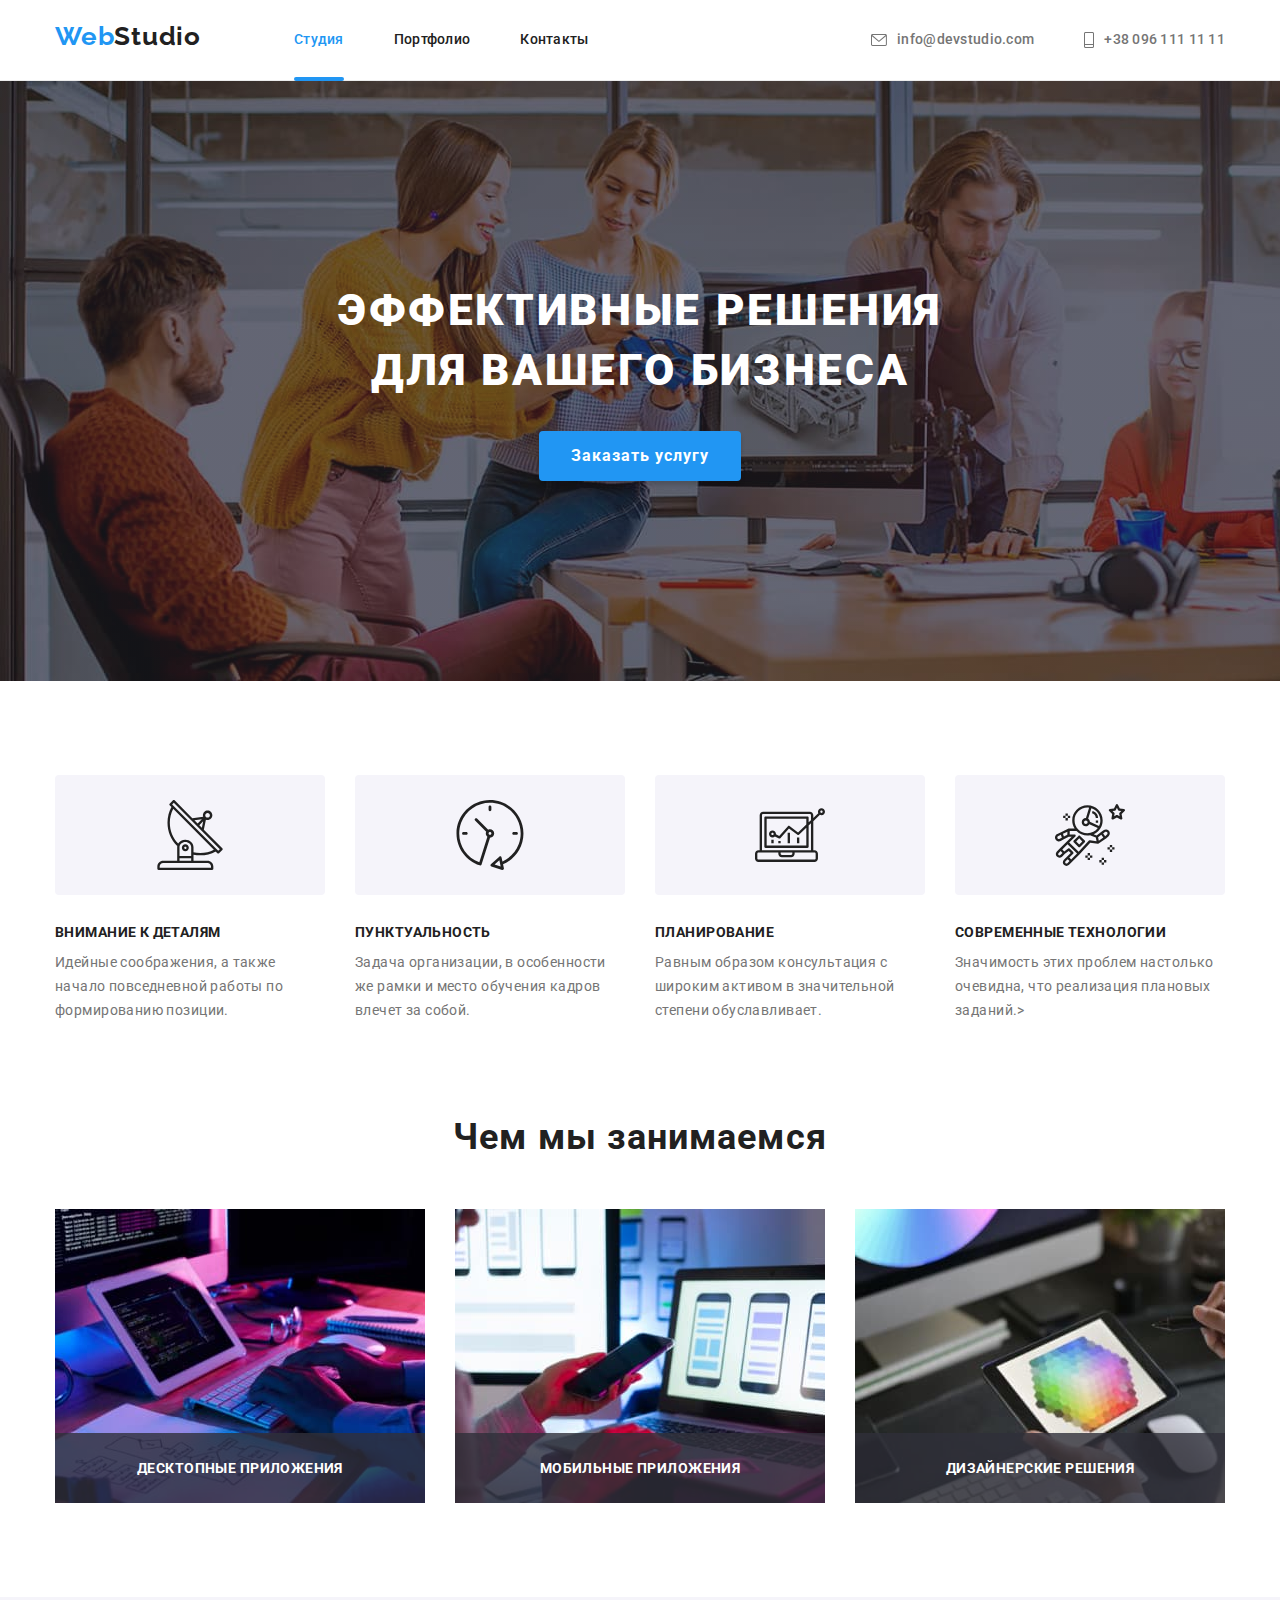
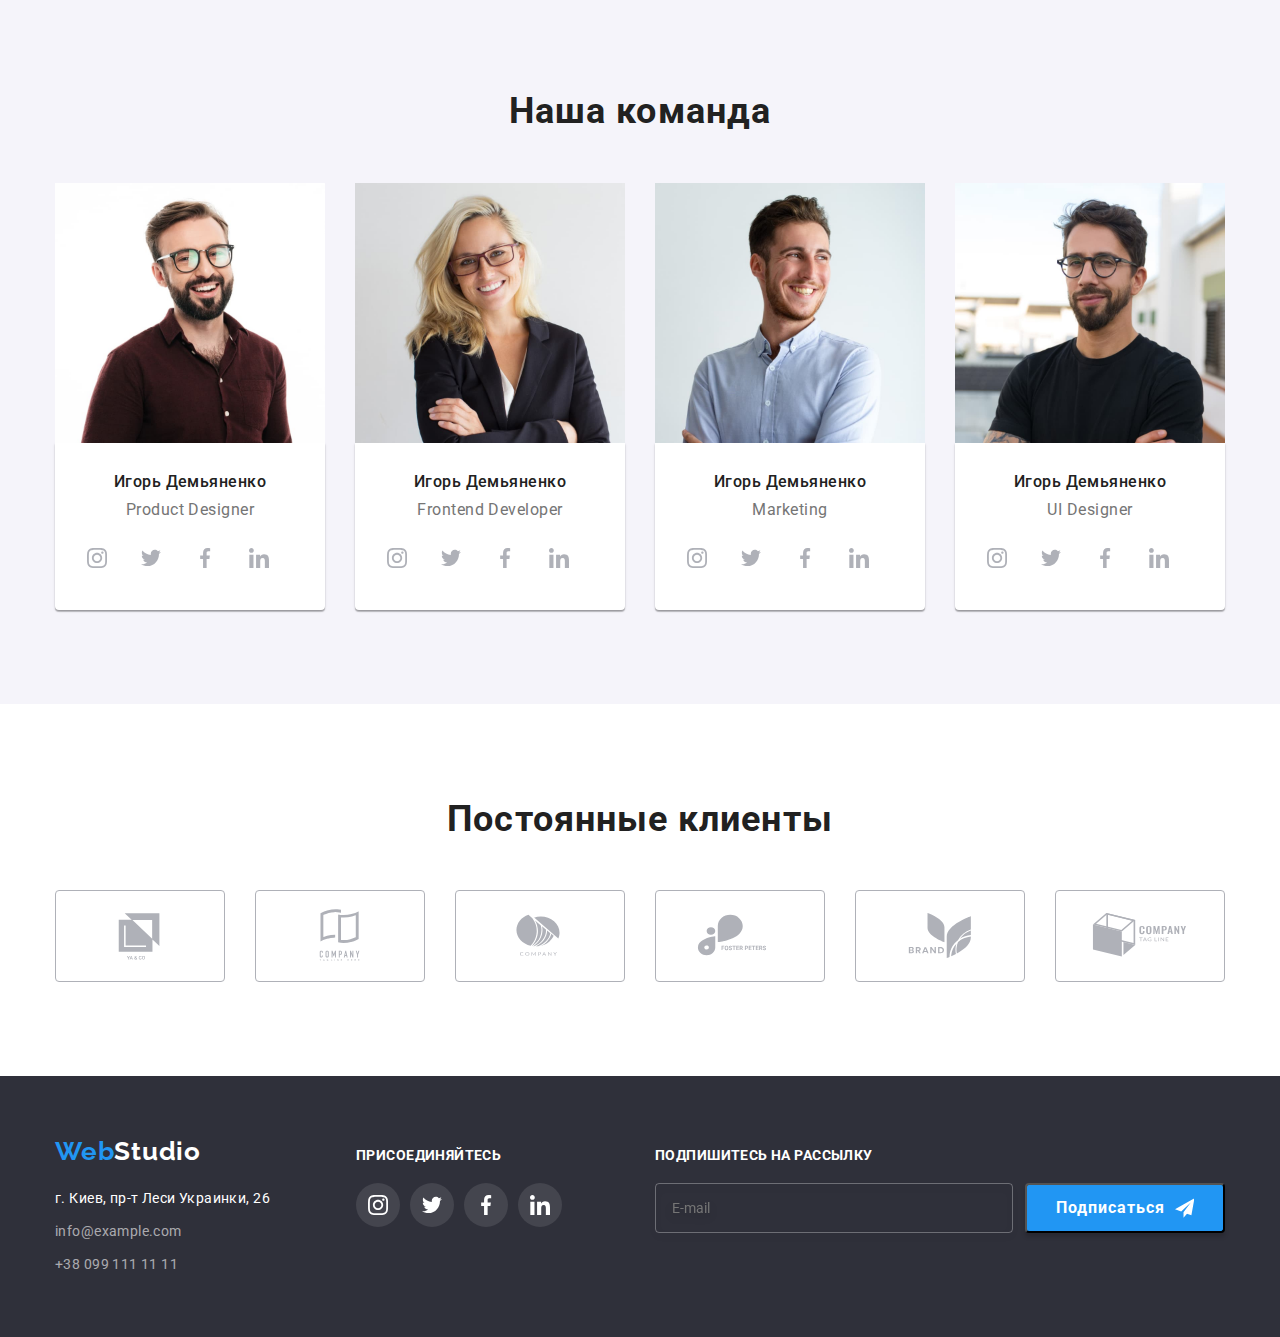
==== index.html @ d2fbd5b2 "bem" ====
<!DOCTYPE html>
<html lang="en">
<head>
    <meta charset="UTF-8">
    <meta http-equiv="X-UA-Compatible" content="IE=edge">
    <meta name="viewport" content="width=device-width, initial-scale=1.0">
    <title>Document</title>
    <link rel="preconnect" href="https://fonts.googleapis.com">
<link rel="preconnect" href="https://fonts.gstatic.com" crossorigin>
<link href="https://fonts.googleapis.com/css2?family=Raleway:wght@700&family=Roboto:wght@400;500;700;900&display=swap" rel="stylesheet">
<link rel="stylesheet" href="https://cdnjs.cloudflare.com/ajax/libs/modern-normalize/1.1.0/modern-normalize.min.css">
<link rel="stylesheet" href="css/styles.css">
</head>
<body class="body">  
    <!--HEADER-->
    <header class="header">
        <div class="container  ">
        <nav class="header__nav "> 
        <a class=" logo header__logo"  href="/index.html"> 
            Web<span class="logo__span" >Studio</span>
        </a>
       
        <ul class="header-list list ">
           
             <li class="header-list__item "><a class="header-list__link header-list__after header-list--current"  href="/index.html">Студия</a>  </li>
             <li class="header-list__item"><a class="header-list__link "  href="./portfolio.html">Портфолио </a> </li> 
             <li class="header-list__item"><a class="header-list__link "  href="">Контакты</a> </li>  
           
        </ul>
    </nav>
           <ul class="header-list list">
            <li class="header-list__contact"><a class="header-list__data " href="mailto:info@devstudio.com">
            <svg class="header-list__mailito" height="12px" width="16px">
          
                <use href="./images/symbol-defs.svg#icon-envelope-hover"></use>
            </svg>info@devstudio.com</a></li>
               
                <li class="header-list__contact"><a class="header-list__data " href="tel:+380961111111">
                <svg class="header-list__mailito" height="16px" width="10px">
          
                    <use href="./images/symbol-defs.svg#icon-Vector"></use>
                </svg>+38 096 111 11 11</a></li> 
                    </ul>
    </div>
    
    </header>  
    <main>
      <!--HERO-->
    <section class="hero ">
        <div class="container hero-container ">  
        <h1 class="hero-container__title"> Эффективные решения <br>для вашего бизнеса </h1>
        <button class="hero-container__button" type="button" data-modal-open >Заказать услугу</button>
</div>
    </section>
<!--STRATEGI-->
    <section class=" strategy">
        <div class="container">
        <h2 class="visually-hidden strategy">стратегии</h2>
        <ul class="strategy-list list">
            <li class="strategy-item">
                <div class="icon-strategy">
                <svg class="strategy-list-icon" width="70"
                height="70">
                    <use class="list-icon" href="./images/symbol-defs.svg#icon-antenna-1"></use>
            </svg>
        </div>
        <h3 class="strategy-title" > Внимание к деталям</h3>
        <p class="strategy-text"> Идейные соображения, а также начало повседневной работы по формированию позиции.</p>
        </li>
        <li class="strategy-item">
            <div class="icon-strategy">
                <svg class="strategy-list-icon" width="70"
                height="70">
                    <use class="list-icon" href="./images/symbol-defs.svg#icon-clock-1"></use>
            </svg>
        </div>
            <h3 class="strategy-title">Пунктуальность</h3>
            <p class="strategy-text">Задача организации, в особенности же рамки и место обучения кадров влечет за собой.</p>
        </li>
        <li class="strategy-item">
            <div class="icon-strategy">
                <svg class="strategy-list-icon" width="70px"
                height="70px">
                    <use class="list-icon" href="./images/symbol-defs.svg#icon-diagram-1"></use>
            </svg>
        </div>
            <h3 class="strategy-title">Планирование</h3>
            <p class="strategy-text">Равным образом консультация с широким активом в значительной степени обуславливает.</p>
        </li>
        <li class="strategy-item">
            <div class="icon-strategy">
                <svg class="strategy-list-icon" width="70"
                height="70">
                    <use class="list-icon" href="./images/symbol-defs.svg#icon-astronaut-1"></use>
            </svg>
        </div>
            <h3 class="strategy-title">Современные технологии</h3>
            <p class="strategy-text">Значимость этих проблем настолько очевидна, что реализация плановых заданий.></p>
        </li>
        
        </ul>
    </div>
       </section>
       <!--ABAUT-->
       <section class="about">
       <div class="container">
        <h2 class="about-title">Чем мы занимаемся</h2>
 <ul class="about-list list">
     <li class="about-item"> 
         <img  src="images/img.jpg" alt="человек работает на ноуте"
         width="370"
         height="294"/>
        <p class=" about-text">Десктопные приложения</p>

     </li>
     <li class="about-item">
        <img src="images/img2.jpg" alt="разработка мобильного приложения"
        width="370"
        height="294"/>
        <p class=" about-text">Мобильные приложения</p>
    </li>
    <li class="about-item">
        <img  src="images/img3.jpg" alt="
        изображение рисунка в пикселях"
        width="370"
        height="294"/>
        <p class=" about-text">Дизайнерские решения</p>
    </li>
 </ul>
</div>
</section>
<!--TEAM-->
<section class="team">
    <div class="container">
    <h2 class="team-title">Наша команда</h2>
    
    <ul class="team-list list">
       
     <li class="team-item"> 
            <img  src="images/picture.jpg" alt="фото работника" width="270" height="260"/>
      <div class="container-team">
        <h3 class="team-after-title">Игорь Демьяненко</h3>
        <p class="team-text" >Product Designer </p>
      
        <ul class="team-list-soc list">
      <li class="team-item-soc">
          <a class="team-link-soc" href="">
              <svg class="team-cos-icon" width="20" height="20">
                     <use href="./images/symbol-defs.svg#icon-instagram-2"></use>
             </svg>
          </a>
      </li>
      <li class="team-item-soc">
          <a class="team-link-soc" href="">
              <svg class="team-cos-icon" width="20" height="20">
                   <use href="./images/symbol-defs.svg#icon-twitter-1"></use>
               </svg>
          </a>
        </li>
       <li class="team-item-soc">
           <a class="team-link-soc" href="">
               <svg class="team-cos-icon" width="20" height="20">
                    <use href="./images/symbol-defs.svg#icon-facebook-1"></use>
               </svg>
           </a>
        </li>
        <li class="team-item-soc">
            <a class="team-link-soc" href="">
                <svg class="team-cos-icon" width="20" height="20">
                    <use href="./images/symbol-defs.svg#icon-linkedin-1"></use>
                </svg>
            </a>
            </li>
        </ul>
        </div>  
     </li>
    <li class="team-item">
            <img src="images/picture2.jpg" alt="фото работника" width="270" height="260"/>
    <div class="container-team">
        <h3 class="team-after-title">Игорь Демьяненко</h3>
        <p class="team-text">Frontend Developer</p>
        
        <ul class="team-list-soc list">
        
         <li class="team-item-soc">
           <a class="team-link-soc" href="">
            <svg class="team-cos-icon" width="20" height="20">
                <use href="./images/symbol-defs.svg#icon-instagram-2"></use>
             </svg>
            </a>
        </li>
        <li class="team-item-soc">
            <a class="team-link-soc" href="">
                <svg class="team-cos-icon" width="20" height="20">
                    <use href="./images/symbol-defs.svg#icon-twitter-1"></use>
                </svg>
            </a>
         </li>
            <li class="team-item-soc">
                <a class="team-link-soc" href="">
                    <svg class="team-cos-icon" width="20" height="20">
                        <use href="./images/symbol-defs.svg#icon-facebook-1"></use>
                    </svg>
                </a>
            </li>
                <li class="team-item-soc">
                    <a class="team-link-soc" href="">
                        <svg class="team-cos-icon" width="20" height="20">
                            <use href="./images/symbol-defs.svg#icon-linkedin-1"></use>
                        </svg>
                    </a>
                    </li>
             </ul>
    </div >
    </li>
 
       
    <li class="team-item">
            <img src="images/picture3.jpg" alt="фото работника" width="270" height="260"/>
    <div class="container-team">
       <h3 class="team-after-title">Игорь Демьяненко</h3>
       <p class="team-text">Marketing</p>
       
       <ul class="team-list-soc list">
          <li class="team-item-soc">
            <a class="team-link-soc" href="">
                <svg class="team-cos-icon" width="20" height="20">
                       <use href="./images/symbol-defs.svg#icon-instagram-2"></use>
               </svg>
            </a>
         </li>
       <li class="team-item-soc">
        <a class="team-link-soc" href="">
            <svg class="team-cos-icon" width="20" height="20">
                <use href="./images/symbol-defs.svg#icon-twitter-1"></use>
            </svg>
        </a>
        </li>
        <li class="team-item-soc">
            <a class="team-link-soc" href="">
                <svg class="team-cos-icon" width="20" height="20">
                    <use href="./images/symbol-defs.svg#icon-facebook-1"></use>
                </svg>
            </a>
        </li>
        <li class="team-item-soc">
                <a class="team-link-soc" href="">
                    <svg class="team-cos-icon" width="20" height="20">
                        <use href="./images/symbol-defs.svg#icon-linkedin-1"></use>
                    </svg>
                </a>
        </li>
        </ul>
    </div> 
    </li>
    
       
     <li class="team-item">
            <img src="images/picture4.jpg" alt=" фото работника" width="270" height="260"/>
    <div class="container-team">
        <h3 class="team-after-title">Игорь Демьяненко</h3>
        <p class="team-text">UI Designer</p>
        
        <ul class="team-list-soc list">
        
      <li class="team-item-soc">
            <a class="team-link-soc" href="">
                <svg class="team-cos-icon" width="20" height="20">
                  <use href="./images/symbol-defs.svg#icon-instagram-2"></use>
               </svg>
            </a>
      </li>
    <li class="team-item-soc">
            <a class="team-link-soc" href="">
                <svg class="team-cos-icon" width="20" height="20">
                    <use href="./images/symbol-defs.svg#icon-twitter-1"></use>
                </svg>
            </a>
      </li>
     <li class="team-item-soc">
         <a class="team-link-soc" href="">
              <svg class="team-cos-icon" width="20" height="20">
                    <use href="./images/symbol-defs.svg#icon-facebook-1"></use>
            </svg>
          </a>
      </li>
        <li class="team-item-soc">
           <a class="team-link-soc" href="">
                <svg class="team-cos-icon" width="20" height="20">
                      <use href="./images/symbol-defs.svg#icon-linkedin-1"></use>
                </svg>
            </a>
        </li>
        </ul>
    </div>
     </li>
    </ul>
    </div>
</section>
<!--CLIENTS-->
<section class="clients">
<div class="container">
    <h2 class="clients-title">Постоянные клиенты</h2>
    <ul class="clients-list list">

    <li class="clients-list-item"><a class="clients-link" href="">
        <svg class="clients-icon" width="106" height="60">
            <use href="./images/symbol-defs.svg#icon-Logo"></use>
        </svg>
        </a>
    </li>

  <li class="clients-list-item"><a class="clients-link" href="">
        <svg class="clients-icon" width="106" height="60">
            <use href="./images/symbol-defs.svg#icon-Logo-1"></use>
        </svg>
        </a>
    </li>

    <li class="clients-list-item"><a class="clients-link" href="">
        <svg class="clients-icon" width="106" height="60">
            <use href="./images/symbol-defs.svg#icon-Logo-2"></use>
        </svg>
        </a>
    </li>

    <li class="clients-list-item"><a class="clients-link" href="">
        <svg class="clients-icon" width="106" height="60">
            <use href="./images/symbol-defs.svg#icon-Logo-3"></use>
        </svg>
        </a>
    </li>

    <li class="clients-list-item"><a class="clients-link" href="">
        <svg class="clients-icon" width="106" height="60">
            <use href="./images/symbol-defs.svg#icon-Logo-4"></use>
        </svg>
        </a>
    </li>

    <li class="clients-list-item"><a class="clients-link" href="">
        <svg class="clients-icon" width="106" height="60">
            <use href="./images/symbol-defs.svg#icon-Logo-5"></use>
        </svg>
        </a>
    </li>



</ul>
</div>
</section>

</main>

<!--footer-->
        <footer class="footer">
            <div class="footer-container container">
            <div class=" container-address">
            <a class="footer-logo" href="/index.html"> Web<span class="footer-span">Studio</span>
            </a>
            <address class="footer-address">
                <ul class="footer-list list list">
                    <li class="footer-item">
                        <a class="footer-link" href="https://www.google.com.ua/maps/place/%D0%B1%D1%83%D0%BB.+%D0%9B%D0%B5%D1%81%D0%B8+%D0%A3%D0%BA%D1%80%D0%B0%D0%B8%D0%BD%D0%BA%D0%B8,+26,+%D0%9A%D0%B8%D0%B5%D0%B2,+02000/@50.4265841,30.5361971,17z/data=!3m1!4b1!4m5!3m4!1s0x40d4cf0e033ecbe9:0x57a4dffefec77da0!8m2!3d50.4265807!4d30.5383858?hl=ru"
                       target="blank" rel="noreferrer noopener" >
                            г. Киев, пр-т Леси Украинки, 26</a>
                    </li>
              
                <li class="footer-item">
                    <a class="footer-contact" href="mailto:info@example.com">info@example.com</a>
                </li>
                <li class="footer-item">
                    <a class="footer-contact" href="tel+380991111111">+38 099 111 11 11</a>
                </li>

            </ul>
            </address>
        </div>
        <div class=" container-cos">
            <h2 class="footer-addition-title">присоединяйтесь</h2>
            <ul class="footer-list-cos list">
                <li class="footer-addition-item"><a class="footer-link-cos"  href="">
                    <svg class="team-cos-icon" width="20" height="20">
                       <use href="./images/symbol-defs.svg#icon-instagram-2"></use>
               </svg>

                </a>
                </li>
                <li class="footer-addition-item"><a class="footer-link-cos"  href="">
                    <svg class="team-cos-icon" width="20" height="20px">
                       <use href="./images/symbol-defs.svg#icon-twitter-1"></use>
               </svg>

                </a>
                </li>

                <li class="footer-addition-item"><a class="footer-link-cos"  href="">
                    <svg class="team-cos-icon" width="20" height="20">
                       <use href="./images/symbol-defs.svg#icon-facebook-1"></use>
               </svg>

                </a>
                </li>

                <li class="footer-addition-item"><a class="footer-link-cos"  href="">
                    <svg class="team-cos-icon" width="20" height="20">
                       <use href="./images/symbol-defs.svg#icon-linkedin-1"></use>
               </svg>

                </a>
                </li>
            </ul>
        </div >
        <div class="footer-subscription">
       <p class="subscription-title" >Подпишитесь на рассылку</p>
       <div class="subscription">
       <input type="text" placeholder="E-mail" name="subscriptio-mail" class="subscriptio-input">
       <button class="subscription-button">Подписаться
        <svg class="subscription-icon" width="24" height="24">
        <use href="./images/symbol-defs.svg#icon-icon-send-1"></use>
    </svg>
       </button>
    </div>
        </div>
    </div>
        </footer>
        <div class="backgdrop is-hidden" data-modal >
            <div class="modal" >
                <button type="button" class="button-modal" data-modal-close>
                    <svg class="modal-close"   width="18" height="18">
                        <use  href="./images/symbol-defs.svg#icon-close-black18dp-2-1-1" ></use>
                   </svg>
                    </button>
                    <p class="modal-title" >Оставьте свои данные, мы вам перезвоним </p>
                    <footer class="modal-form">
                        <div class="input-name">
                        <label class="backgdrop-name" for="backgdrop-name">Имя</label>
                        <div class="modal-icon-name">
                        <input type="text" 
                        name="user-name"
                        class="modal-input" 
                        id="backgdrop-name">
                        <svg class="modal-svg-name"   width="18" height="18">
                            <use  href="./images/symbol-defs.svg#icon-person-black-18dp-1" ></use>
                       </svg>
                    </div>
                    </div>
                    <div class="input-name">
                        <label class="backgdrop-name" for="backgdrop-tell">Телефон</label>
                        <div class="modal-icon-name">
                        <input type="text"
                         name="user-tell"
                        class="modal-input"
                        id="backgdrop-tell" required>
                        <svg class="modal-svg-name"   width="18" height="18">
                            <use  href="./images/symbol-defs.svg#icon-phone-black-18dp-1" ></use>
                       </svg>
                        </div>
                    </div>
                        <div class="input-name">
                        <label class="backgdrop-name" for="backgdrop-mail">Почта</label>
                        <div class="modal-icon-name">
                        <input type="text" 
                        name="user-mail"
                        class="modal-input"
                        id="backgdrop-mail">

                        <svg class="modal-svg-name"   width="18" height="18">
                            <use  href="./images/symbol-defs.svg#icon-Vector" ></use>
                       </svg>
                        </div>
                    </div>
                        <div class="input-name">
                        <label class="backgdrop-name" for="backgdrop-comment">Комментарий</label>
                        <textarea  
                        placeholder="Введите текст" 
                        name="user-comments" 
                        class="textarea-imput" 
                        id="backgdrop-comment"></textarea>
                    </div>
                    <div class="input-name">
                        <input type="checkbox"
                        class="modal-check visually-hidden"
                        name="modal-check"
                        id="privaky-check">
                        <label for="privaky-check" class="modal-check-text">Соглашаюсь с рассылкой и принимаю &nbsp;<a class="link-modal" href="">Условия договора</a></label>

                    </div>
                        <Button class="modal-button" type="submit">Отправить</Button>
                      
                    </footer>
            </div>
                </div>
                <script src="./js/modal.js"></script>
</body>
</html>
---- css/styles.css ----
.visually-hidden{
    position: absolute;
    width: 1px;
    height: 1px;
    margin: -1px;
    border: 0;
    padding: 0;
  
    white-space: nowrap;
    clip-path: inset(100%);
    clip: rect(0 0 0 0);
    overflow: hidden;}

  
.container{
  width: 1200px;
  padding-left: 15px;
  padding-right: 15px;
  margin: 0 auto;


}
p,
h1,
h2,
h3,
h4,
h5,
h6 {
  margin: 0;
}

ul,
ol {
  margin: 0;
  padding-left: 0;}
  img{
    display: block;
    max-width: 100%;
    height: auto;
  }


  
  :root{
    --predominant-text-color:#757575;
    --predominant-titl-color: #212121;
    --minor-title-coolor: #FFFFFF;
    --hover-kolor:#2196F3;
    --babackground-predominant-color:#E5E5E5;
    --babackground-minor-color:#2F303A;
    --background-color: #F5F4FA;
    --background-nice-color: #FFFFFF;
    --padding-section:94px;
     --contact-soc:#AFB1B8;
     --modal-color-title:#212121;
  }
  .body{
    font-family:"Roboto",sans-serif;
    font-size: 14px;
    line-height: 1.71;
    letter-spacing: 0.03em;
    
    color:var(--predominant-text-color);
    background-color:var(--background-nice-color) ;
  }

  /*-------------HEADER----------*/
 
  .header
   {
     border-bottom: 1px solid #ECECEC;}
  .header__logo {
    font-family: 'Raleway',serif;
    font-weight: 700;
    font-size: 26px;
    line-height: 1.19;
    letter-spacing: 0.03em;
    text-decoration: none;
   
    color:var(--hover-kolor);
    
    padding-top: 21px;
    padding-bottom: 24px;
    margin-right: 93px;
}
 
  .logo__span{
color:var(--predominant-titl-color);
  }

  .header-list__link{
    font-weight: 500;
    font-size: 14px;
    line-height: 1.14;
    letter-spacing: 0.02em;
   text-decoration: none;
   
   color:var(--predominant-titl-color);
    
   display: block;
    padding-top: 32px;
    padding-bottom: 32px;

    transition: color 250ms linear;
  }

.header-list__data
  {
font-weight: 500;
font-size: 14px;
line-height: 1.14;
letter-spacing: 0.02em;
text-decoration: none;

color:var(--predominant-text-color);

padding-top: 32px;
padding-bottom: 32px;
display: block;

transition: color 250ms cubic-bezier(0.4, 0, 0.2, 1);
  }
 
  .header__nav{
    display: flex;
  }

.header-list__data:hover,
.header-list__data:focus,
.header-list__link:hover,
.header-list__link :focus
{
color:var( --hover-kolor);
}
.header-list .header-list__link.header-list--current{
  color: var(--hover-kolor);
}

.list{
list-style: none;
}

.header-list{
  display: flex;
  margin-left: auto;
}

 
.header>.container{
  display: flex;
  align-items: center;
 
}
 

.header-list__item{
  margin-right: 50px;
  position:relative;


}
.header-list__item:nth-child(3n){
  margin-right: 0;
    }
    
    .header-list{ 
    align-items: center;
    margin-left: auto;
    }
    .header-list__contact {
    display: block;
    } 
    .header-list__contact:not(:last-child) {
    margin-right: 50px;}

    

.header-list__mailito {
justify-content: center;
vertical-align: middle;
margin-right: 10px;
fill:currentColor;
}

.header-list__after::after{
content: "";
left: 0;
bottom: -1px;
height: 4px;
width: 100%;
position: absolute;
border-radius: 4px;
background-color: var(--hover-kolor);
}

.header-list .header-list__link.current{
  color: var(--hover-kolor);
}
 /*-------------hero----------*/

 .hero-container__title{
  font-weight: 900;
  font-size: 44px;
  line-height: 1.36;
  text-align: center;
  letter-spacing: 0.06em;
  text-transform: uppercase;
  color:var(--minor-title-coolor);


 margin-left: auto;
 margin-right: auto;
margin-bottom:30px ;

}


 .hero-container__button{
font-family:inherit;
font-weight: 700;
font-size: 16px;
line-height: 1.87;
min-width: 200px;
align-items: center;
text-align: center;
letter-spacing: 0.06em;
border: none;
cursor: pointer;
color:var(--minor-title-coolor);
background: #2196F3;
box-shadow: 0px 4px 4px rgba(0, 0, 0, 0.15);
border-radius: 4px;

display: flex;
padding: 10px 32px;
margin: auto;

  }
  .hero{
    padding-top: 200px;
    padding-bottom: 200px;
    max-width: 1600px;
    height: 600px;
    margin: 0 auto;
      background-image: linear-gradient(to right, #2f303a66, #2f303a66), url('../images/Img\ fon.jpg'); 
    background-color: var(--secondary-bg-color);
    text-align: center;
}


/*---------strategy---------*/

.strategy-title{
font-weight: 700;
font-size: 14px;
line-height: 1.14;
letter-spacing: 0.03em;
text-transform: uppercase;
color: var(--predominant-titl-color);

}
.strategy-text{
font-size: 14px;
line-height: 1.71;
letter-spacing: 0.03em;
color:var(--predominant-text-color);

}

.strategy{
  padding-top: var(--padding-section);
 
}
.strategy-title{

  margin-bottom: 10px;
}
.strategy-list{
  display: flex;

}

.strategy-item{
  margin-right: 30px;
  width: 270px;

}
.strategy-item:nth-child(4n){
  margin-right: 0;
    }

    .icon-strategy{
      width: 270px;
      height: 120px;
       
    background-color: #F5F4FA;;
       box-sizing: border-box;
       border-radius: 4px;
       fill: #212121;;
       
       display: flex;
       align-items: center;
       justify-content: center;
       margin-bottom: 30px;
      }


    /*-------ABOUT--------*/


.about-title{
font-weight: 700;
font-size: 36px;
line-height: 1.16;
text-align: center;
letter-spacing: 0.03em;
color:var(--predominant-titl-color);
   
margin-bottom:50px;
}
.about{
  padding-top: var(--padding-section);
  padding-bottom:var(--padding-section);
}
.about-list{
  display: flex;

}
.about-item{
  margin-right: 30px;
  position: relative;
}
.about-item:nth-child(3n){
  margin-right: 0;
    }



    .about-text{
      font-weight: 700;
    font-size: 14px;
    line-height: 16px;
    text-align: center;
    letter-spacing: 0.03em;
    text-transform: uppercase;
    
    color: var(--background-nice-color);
    background-color:  rgba(47, 48, 58, 0.8);
    width: 100%;
    height: 70px;
    
    justify-content: center;
    align-items: center;
    padding-top: 27px;
    padding-bottom: 27px;
    position: absolute;
    bottom: 0%;
    left: 0%;
    }
    
/*----------TEAM-------*/


.team-title{
font-weight: 700;
font-size: 36px;
line-height: 1.16;
text-align: center;
letter-spacing: 0.03em;
color:var(--predominant-titl-color);
padding-top: 94;
margin-bottom:  50px;

}


.team-after-title{
font-weight: 500;
font-size: 16px;
line-height: 1.18;
text-align: center;
letter-spacing: 0.03em;
color:var(--predominant-titl-color);

margin-bottom: 10px;
}

.team-text{
font-size: 16px;
line-height: 1.18;
text-align: center;
letter-spacing: 0.03em;
color:var(--predominant-text-color);
margin-bottom: 16px;

}

.team{
  padding-top:var(--padding-section);
  padding-bottom:var(--padding-section); 
  background-color: var(--background-color);
}
.team-list{
  display: flex;
}
.team-item{
  margin-right: 30px;
}


.team-item:nth-child(4n){
  margin-right: 0;
    }
    .container-team{
      padding-top: 30px;
      padding-bottom: 30px;
      background-color: #FFFFFF;
      box-shadow: 0px 1px 3px rgba(0, 0, 0, 0.12), 
      0px 1px 1px rgba(0, 0, 0, 0.14), 
      0px 2px 1px rgba(0, 0, 0, 0.2);
      border-radius: 0px 0px 4px 4px;

    }
    .team-link-soc{
      width: 44px;
      height: 44px;
      border-radius: 50%;
      background-color: var(--background-nice-color);
       display: flex;
       justify-self: center;
       align-items: center;
       fill:var(--background-nice-color);
       transition: background-color 250ms cubic-bezier(0.4, 0, 0.2, 1),
       fill 250ms cubic-bezier(0.4, 0, 0.2, 1);
      }  
      .team-link-soc{
        fill:var(--contact-soc);
      }
      .team-link-soc:hover,
      .team-link-soc:focus
      {
       background-color:var(--hover-kolor);
       fill: var(--background-nice-color);

      }

    .team-list-soc {
    display: flex;
    justify-content: center;
    }
    .team-item-soc:not(:last-child) {
      margin-right: 10px;}



      /*------CLIENT-------*/
      .clients{
        padding-top: var(--padding-section);
        padding-bottom: var(--padding-section);
      }
      
      .clients-title{
        font-weight: 700;
       font-size: 36px;
       line-height: 42px;
       text-align: center;
       letter-spacing: 0.03em;

       color: var(--predominant-titl-color);
       
      margin-bottom: 50px;
      }
    
    .clients-link{
      width: 170px;
       height: 92px;
       
       border: 1px solid var(--contact-soc);
       box-sizing: border-box;
       border-radius: 4px;
       fill: var(--contact-soc);
       
       display: flex;
       align-items: center;
       justify-content: center;
       transition: border 250ms cubic-bezier(0.4, 0, 0.2, 1) ;
    
      
      }

      .clients-list{
        display: flex;
      justify-content: center;}

      .clients-list-item:not(:last-child){
        margin-right: 30px;
      }
      .clients-link:hover,
      .clients-link:focus
      {
        border-radius: 4px;
        border: 1px solid var(--hover-kolor)
      }

  
  
      .clients-link:hover .clients-icon,
      .clients-link:focus .clients-icon
      {
     
        fill: var(--hover-kolor);
       
       }
       .clients-icon{
         transition:fill 250ms cubic-bezier(0.4, 0, 0.2, 1) ;
       }
        
    

  /*--------footer-------*/
  
  .footer-logo{
    font-family: 'Raleway',serif;
font-weight: 700;
font-size: 26px;
line-height: 1.19;
letter-spacing: 0.03em;
text-decoration: none;
color:var(--hover-kolor);

display: block;
margin-bottom:20px;
  }
.footer-span{
  color:var(--minor-title-coolor);
}
  .footer-link{
  font-style: normal;
font-size: 14px;
line-height: 1.71;
letter-spacing: 0.03em;
text-decoration: none;
color:var(--minor-title-coolor);

  }
  
  .footer-contact{
  font-style: normal;
font-size: 14px;
line-height: 1.71;
letter-spacing: 0.03em;
text-decoration: none;
color: rgba(255, 255, 255, 0.6);

  }
  
.footer{
  background-color:var(--babackground-minor-color);
  padding: 60px 0;

}

.footer-item:not(:last-child) {
  margin-bottom: 9px;}


.footer-link-cos{
  width: 44px;
  height: 44px;

 border-radius: 50%;
 display:flex;
align-items: center;
 justify-content: center;
 fill: var(--background-nice-color);
 background-color: rgba(255, 255, 255, 0.1);;


}
.footer-list-cos{
  display: flex;
  justify-content: center;
  
 
}

.footer-addition-item:not(:last-child)
{
margin-right:10px;
}
.footer-addition-title{
font-weight: 700;
font-size: 14px;
line-height: 16px;
letter-spacing: 0.03em;
text-transform: uppercase;

margin-bottom: 20px;

}
.container-cos{
  align-content: flex-start;
}
.footer-container{
  display: flex;

}
.footer-container{
      display: flex;
      align-items: baseline;

    }
    
 .container-address{
     width: 231px;
   }
   
 .container-cos{
  
    margin-left:  70px;
  
   }

 
  
    .footer-link-cos{
      fill:var(--background-nice-color);
      transition: background-color 250ms cubic-bezier(0.4, 0, 0.2, 1) ;
     
    }
    .footer-link-cos:hover,
    .footer-link-cos:focus
    {
     background-color:var(--hover-kolor);
    }


  
    .footer-addition-title{
      font-weight: 700;
      font-size: 14px;
      line-height: 16px;
      letter-spacing: 0.03em;
      text-transform: uppercase;
      
      color: #FFFFFF;}
    

      .subscription-title{
        
        font-weight: 700;
       font-size: 14px;
       line-height: 16px;
       letter-spacing: 0.03em;
       text-transform: uppercase;
       color: var(--background-nice-color);
       margin-bottom: 20px;
  
      }
      .subscriptio-input{ 
        width: 358px;
        height: 50px;
        background-color:transparent;
        color: var(--background-nice-color);


     border: 1px solid rgba(255, 255, 255, 0.3);
     box-sizing: border-box;
     filter: drop-shadow(0px 4px 4px rgba(0, 0, 0, 0.15));
     border-radius: 4px;
     margin-right: 12px;
     padding-left: 16px;
     }
      .subscription-button{
        width: 200px;
        height: 50px;
        display: flex;
        font-weight: 700;
     font-size: 16px;
     line-height: 1.8px;
     color: var(--background-nice-color);
     display: flex;
     align-items: center;
     text-align: center;
     letter-spacing: 0.06em;
     padding: 12px 29px;
 


        
     background: #2196F3;
     box-shadow: 0px 4px 4px rgba(0, 0, 0, 0.15);
     border-radius: 4px

      }
      .footer-subscription{
        width: 570px;
        height: 86px;
        margin-left: 93px;
      }
      .subscription{
      display: flex;
      }
    
      .subscription-icon{
      margin-left: 10px;
      }
  /*--------main----------*/
  .section-main{
    padding-top: var(--padding-section);
    padding-bottom: var(--padding-section);
  }
  .main-list-button{
  display: flex;
  justify-content: center;
  }
  
  
  .maim-button{
    font-family:inherit;
font-weight: 500;
font-size: 16px;
line-height: 1.62;
text-align: center;
letter-spacing: 0.03em;
cursor: pointer;
border: none;

color: var(--predominant-titl-color);


padding: 6px 22px;
display: block;
max-width: max-content;
background: #F5F4FA;
border-radius: 4px;


transition: color 250ms cubic-bezier(0.4, 0, 0.2, 1),
background-color 250ms cubic-bezier(0.4, 0, 0.2, 1),
box-shadow 250ms cubic-bezier(0.4, 0, 0.2, 1),
box-shadow 250ms cubic-bezier(0.4, 0, 0.2, 1),
border-radius 250ms cubic-bezier(0.4, 0, 0.2, 1)


  }
  .main-bt-item{margin-right: 8px;}
  .main-bt-item:nth-child(5n){
    margin-right: 0;
   
      }
  .maim-button:hover,
.maim-button:focus{
  color: var(--minor-title-coolor);
  background-color:var(--hover-kolor);
  border-radius: 4px;
  box-shadow: 0px 3px 1px rgba(0, 0, 0, 0.1), 0px 1px 2px rgba(0, 0, 0, 0.08), 0px 2px 2px rgba(0, 0, 0, 0.12);


}

  .main-title{
font-weight: 700;
font-size: 18px;
line-height: 2;
letter-spacing: 0.06em;
color: var(--predominant-titl-color);
  margin-bottom: 4px;
}


  .main-text{
font-size: 16px;
line-height: 1.87;
letter-spacing: 0.03em;
color:var(--predominant-text-color);
  }
  
  
  .main-list-button{
  margin-bottom: 50px;
  }
  .main-list{
    display: flex;
    flex-wrap: wrap;
  }
  .main-item{
  width: 370px;
  margin-right: 30px;
  margin-bottom: 30px;
   
   
  }
  .main-item:nth-child(3n){
margin-right: 0;
  }
  .main-item:nth-last-child(-n+3){
  margin-bottom: 0 ;
  }


  .main-list-button{
    display: flex;
  }
  .container-title{
  
  border: 1px solid #EEEEEE;
  border-top: 0;
  padding: 24px 20px;
  }
 .main-link{
  text-decoration: none;
  display: block;
  transition: box-shadow 250ms cubic-bezier(0.4, 0, 0.2, 1) ;
  }

  
.main-link:hover,
.main-link:focus
{
   
box-shadow: 0px 1px 1px rgba(0, 0, 0, 0.12), 0px 4px 4px rgba(0, 0, 0, 0.06), 1px 4px 6px rgba(0, 0, 0, 0.16);
 }
 
.main-item-text{
font-weight: 400;
font-size: 18px;
line-height: 28px;
letter-spacing: 0.03em;
 

position: absolute;
top: 0;
left: 0;
background-color:rgba(33, 150, 243, 0.9);
color: var(--background-nice-color);
justify-content: center;
align-items: center;
padding: 63px 24px;
display: flex;
height: 100%;
transform: translateY(100%);
transition:transform 250ms;
}
.main-item-img{
position: relative;
overflow: hidden;

}
.main-item:hover .main-item-text{
  transform: translateY(0%); 
}
/*----modal-----*/
.backgdrop{
position: fixed;
top: 0;
position: absolute;
width: 100%;
height: 100%;
background: rgba(0, 0, 0, 0.2);
transition:opacity 250ms,visibility 250ms;

}

.backgdrop.is-hidden.modal{ 
transform:  scale(1.25);
}

.modal{
position: absolute;
top: 50%;
left: 50%;
transform:translate(-50%,-50%) scale(1);

width:  528px;
min-height: 581px;
background-color: var(--background-nice-color);
box-shadow: 0px 1px 3px rgba(0, 0, 0, 0.12), 0px 1px 1px rgba(0, 0, 0, 0.14), 0px 2px 1px rgba(0, 0, 0, 0.2);
border-radius: 4px;
transition:transform 250ms;
padding: 40px;
}

  
.button-modal{
position: absolute;
top: 8px;
right: 8px;
background-color: var(--background-nice-color);
width: 30px;
height: 30px;
border-radius: 50%;
border: 1px solid rgba(0, 0, 0, 0.1);
box-sizing: border-box;

}

.modal-close{
display: flex;
justify-content: center;
align-items: center;
}
.is-hidden{
opacity: 0;
pointer-events: none;
visibility: hidden;

}
.modal-title{
font-weight: 700;
font-size: 20px;
line-height: 23px;
text-align: center;
letter-spacing: 0.03em;
color: var(--modal-color-title);
margin-bottom: 30px;
}
.modal-input{
width: 100%;
height: 40px;
border: 1px solid rgba(33, 33, 33, 0.2);
box-sizing: border-box;
border-radius: 4px;
background-color: transparent;
padding-left: 45px;

}
.modal-button{

font-weight: 700;
font-size: 16px;
line-height: 1.8px;
cursor: pointer;
border: none;
  
display:block;
align-items: center;
text-align: center;
letter-spacing: 0.06em;
margin: auto;

max-width: max-content;
height: 50px;
padding: 10px 55px;
color: var(--background-nice-color);
display: flex;


background: #188CE8;
box-shadow: 0px 4px 4px rgba(0, 0, 0, 0.15);
border-radius: 4px
}
.modal-button:hover,
.modal-button:focus{
box-shadow: 0px 4px 4px rgba(0, 0, 0, 0.15);
border-radius: 4px


}
.backgdrop-name{
display: block;
font-weight: 400;
font-size: 12px;
line-height: 14px;
letter-spacing: 0.01em;
margin-bottom: 4px;

color: #757575;
}
.input-name{
  margin-bottom: 14px;
}
.textarea-imput{
width: 448px;
height: 120px;
left: 576px;
top: 518px;

border: 1px solid rgba(33, 33, 33, 0.2);
box-sizing: border-box;
border-radius: 4px;
resize: none;}
.modal-icon-name{
  position: relative;

}
.modal-svg-name{
  position: absolute;
  left: 12px;
top: 50%;
transform: translateY(-50%);
fill:var(--predominant-titl-color);
}
.modal-input:focus,
.modal-input:hover
{
  border: 1px solid var(--hover-kolor);
  box-sizing: border-box;
  border-radius: 4px;
}
.textarea-imput:hover,
.textarea-imput:focus
{
border: 1px solid var(--hover-kolor);

border-radius: 4px;
}
.textarea-imput{outline: transparent}
.modal-input:focus+.modal-svg-name
{
fill: var(--hover-kolor);
}
.link-modal{
  color: var(--hover-kolor);
}
.modal-input{
cursor: pointer;
outline: transparent;

}
.modal-check-text{
  font-weight: 400;
font-size: 14px;
line-height: 1.7px;


letter-spacing: 0.03em;
color: var(--predominant-text-color);
display: flex;
align-items: center;

}
.modal-check-text::before{
  content: "";
  width: 16px;
height: 15px;
border: 2px solid var(--babackground-minor-color);
border-radius: 2px;
display: block;
margin-right: 8px;

}
.modal-check:checked+.modal-check-text::before{
  background-color: var(--hover-kolor);
  background-image:url(../images/tick.svg);
  background-repeat: no-repeat;
  background-position: center;
  background-size: contain;
  border:none ;
}
.modal-check:focus+.modal-check-text::before{
  border: 1px solid var(--hover-kolor);
  outline: none;
}

.button-modal:hover, 
.button-modal:focus{
  fill: var(--hover-kolor);
  border-color:  var(--hover-kolor);
}
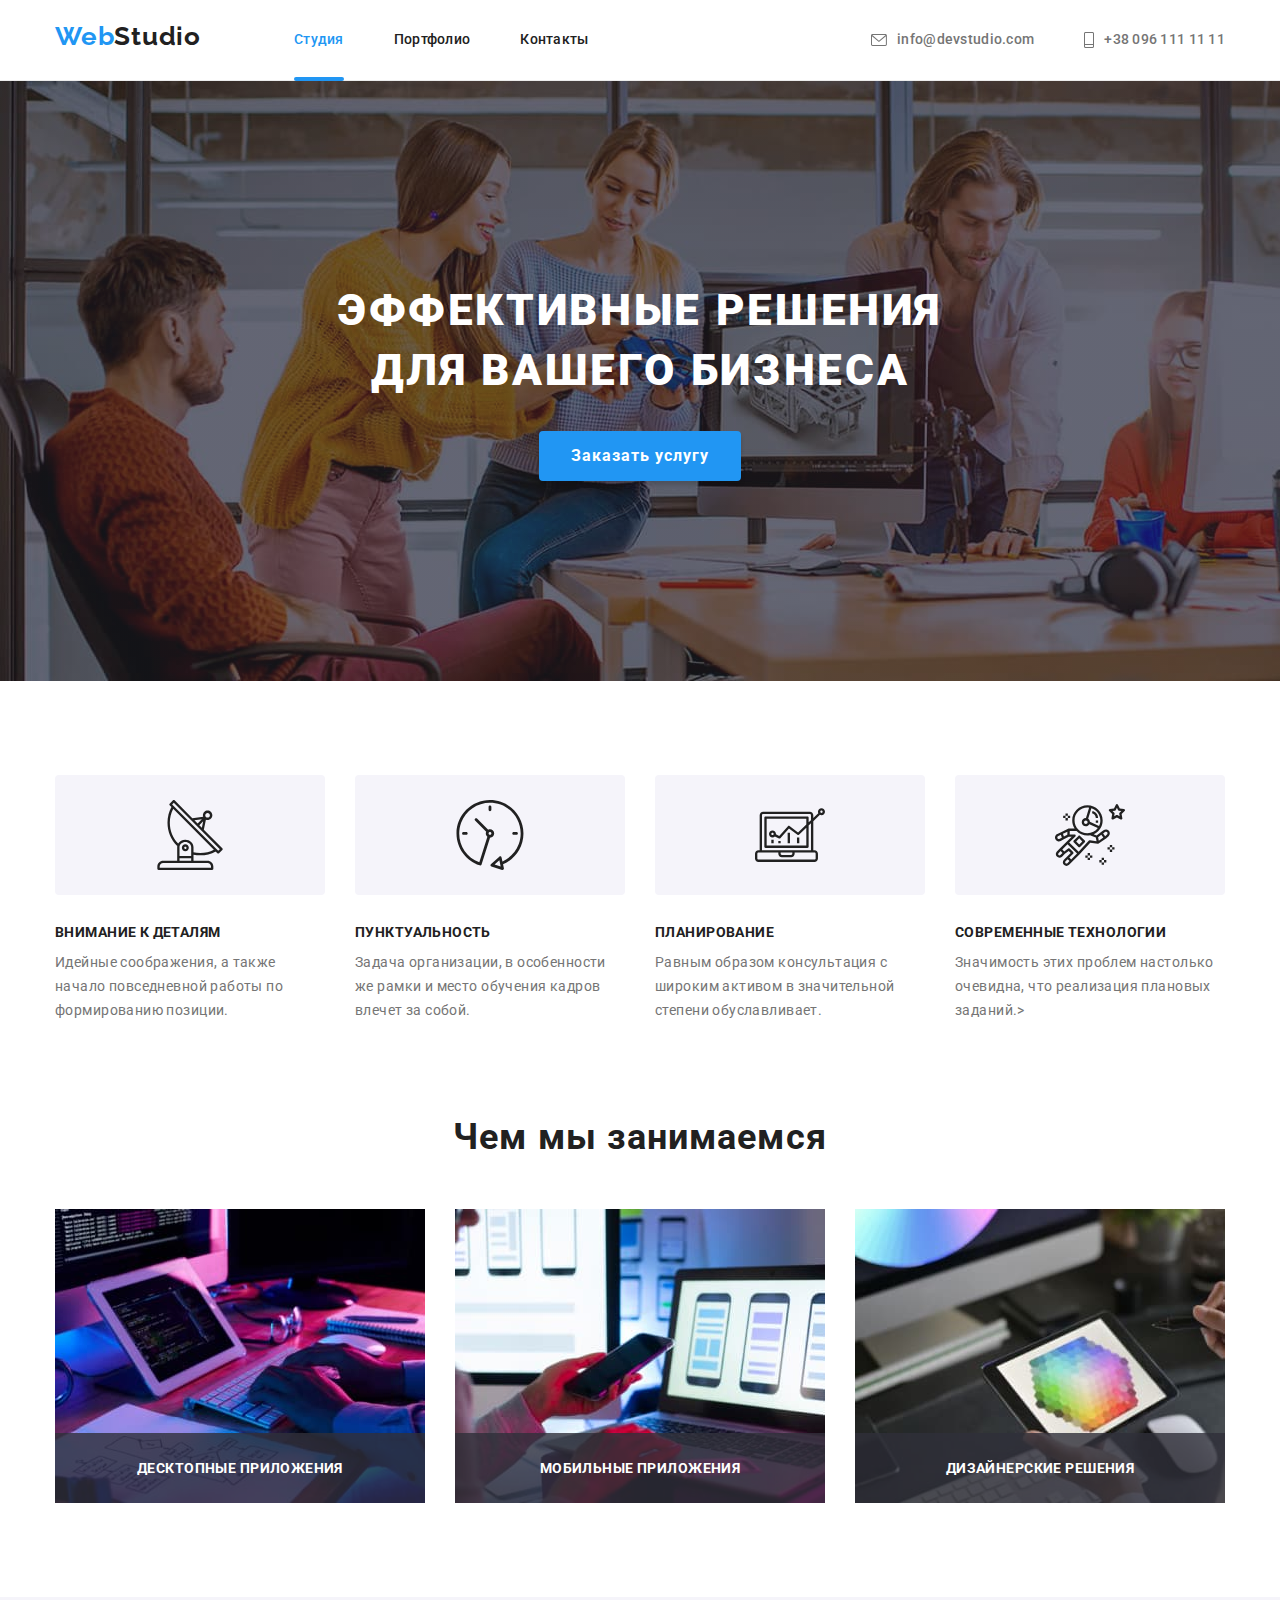
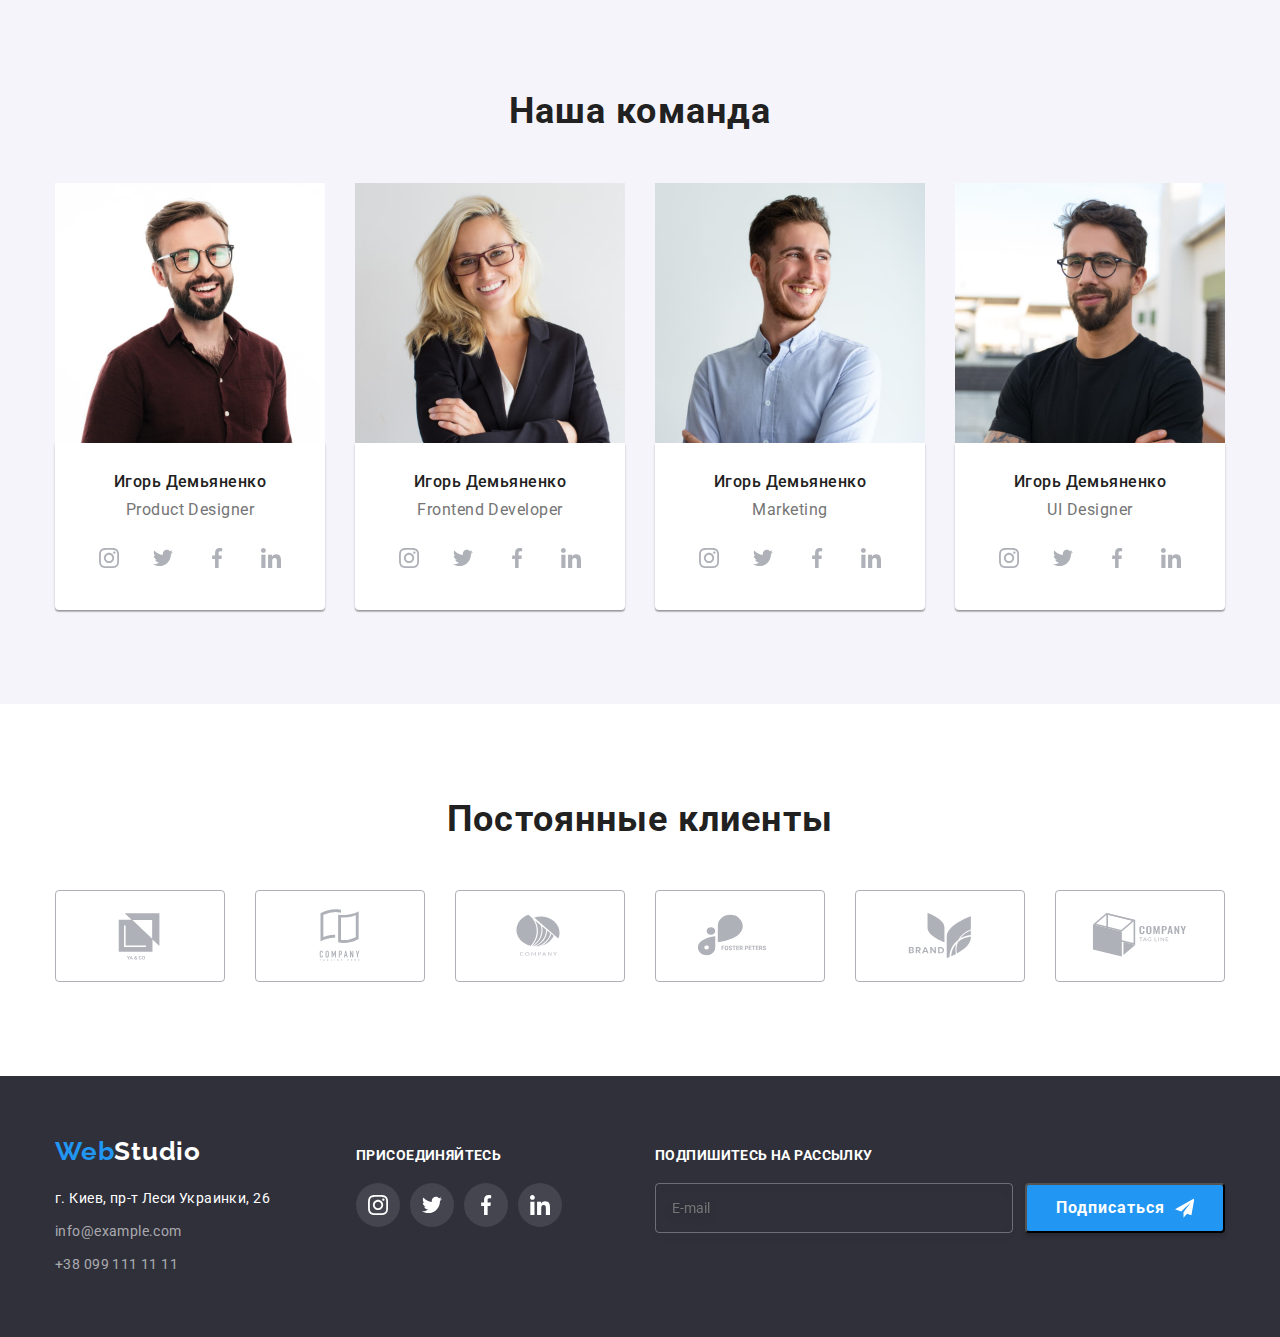
==== commit 9ef33c02: "sass" ====
--- a/index.html
+++ b/index.html
@@ -10,6 +10,7 @@
 <link href="https://fonts.googleapis.com/css2?family=Raleway:wght@700&family=Roboto:wght@400;500;700;900&display=swap" rel="stylesheet">
 <link rel="stylesheet" href="https://cdnjs.cloudflare.com/ajax/libs/modern-normalize/1.1.0/modern-normalize.min.css">
 <link rel="stylesheet" href="css/styles.css">
+<link rel="stylesheet" href="css/main.css">
 </head>
 <body class="body">  
     <!--HEADER-->
@@ -17,7 +18,7 @@
         <div class="container  ">
         <nav class="header__nav "> 
         <a class=" logo header__logo"  href="/index.html"> 
-            Web<span class="logo__span" >Studio</span>
+            Web<span class="header--blak" >Studio</span>
         </a>
        
         <ul class="header-list list ">
@@ -54,48 +55,48 @@
     </section>
 <!--STRATEGI-->
     <section class=" strategy">
-        <div class="container">
-        <h2 class="visually-hidden strategy">стратегии</h2>
-        <ul class="strategy-list list">
-            <li class="strategy-item">
-                <div class="icon-strategy">
-                <svg class="strategy-list-icon" width="70"
+        <div class="container containe-strategy ">
+        <h2 class="visually-hidden containe-strategy__text">стратегии</h2>
+        <ul class="strategy-list list ">
+            <li class="strategy-list__item ">
+                <div class="strategy-list__strategy">
+                <svg class="strategy-list__svg" width="70"
                 height="70">
-                    <use class="list-icon" href="./images/symbol-defs.svg#icon-antenna-1"></use>
-            </svg>
-        </div>
-        <h3 class="strategy-title" > Внимание к деталям</h3>
-        <p class="strategy-text"> Идейные соображения, а также начало повседневной работы по формированию позиции.</p>
-        </li>
-        <li class="strategy-item">
-            <div class="icon-strategy">
-                <svg class="strategy-list-icon" width="70"
+                    <use href="./images/symbol-defs.svg#icon-antenna-1"></use>
+            </svg>
+        </div>
+        <h3 class="strategy-list__title" > Внимание к деталям</h3>
+        <p class="strategy-list__text"> Идейные соображения, а также начало повседневной работы по формированию позиции.</p>
+        </li>
+        <li class="strategy-list__item">
+            <div class="strategy-list__strategy">
+                <svg class="strategy-list__svg" width="70"
                 height="70">
-                    <use class="list-icon" href="./images/symbol-defs.svg#icon-clock-1"></use>
-            </svg>
-        </div>
-            <h3 class="strategy-title">Пунктуальность</h3>
-            <p class="strategy-text">Задача организации, в особенности же рамки и место обучения кадров влечет за собой.</p>
-        </li>
-        <li class="strategy-item">
-            <div class="icon-strategy">
-                <svg class="strategy-list-icon" width="70px"
+                    <use href="./images/symbol-defs.svg#icon-clock-1"></use>
+            </svg>
+        </div>
+            <h3 class="strategy-list__title">Пунктуальность</h3>
+            <p class="strategy-list__text">Задача организации, в особенности же рамки и место обучения кадров влечет за собой.</p>
+        </li>
+        <li class="strategy-list__item">
+            <div class="strategy-list__strategy">
+                <svg class="strategy-list__svg" width="70px"
                 height="70px">
-                    <use class="list-icon" href="./images/symbol-defs.svg#icon-diagram-1"></use>
-            </svg>
-        </div>
-            <h3 class="strategy-title">Планирование</h3>
-            <p class="strategy-text">Равным образом консультация с широким активом в значительной степени обуславливает.</p>
-        </li>
-        <li class="strategy-item">
-            <div class="icon-strategy">
-                <svg class="strategy-list-icon" width="70"
+                    <use  href="./images/symbol-defs.svg#icon-diagram-1"></use>
+            </svg>
+        </div>
+            <h3 class="strategy-list__title">Планирование</h3>
+            <p class="strategy-list__text">Равным образом консультация с широким активом в значительной степени обуславливает.</p>
+        </li>
+        <li class="strategy-list__item">
+            <div class="strategy-list__strategy">
+                <svg class="strategy-list__svg" width="70"
                 height="70">
-                    <use class="list-icon" href="./images/symbol-defs.svg#icon-astronaut-1"></use>
-            </svg>
-        </div>
-            <h3 class="strategy-title">Современные технологии</h3>
-            <p class="strategy-text">Значимость этих проблем настолько очевидна, что реализация плановых заданий.></p>
+                    <use  href="./images/symbol-defs.svg#icon-astronaut-1"></use>
+            </svg>
+        </div>
+            <h3 class="strategy-list__title">Современные технологии</h3>
+            <p class="strategy-list__text">Значимость этих проблем настолько очевидна, что реализация плановых заданий.></p>
         </li>
         
         </ul>
@@ -104,108 +105,109 @@
        <!--ABAUT-->
        <section class="about">
        <div class="container">
-        <h2 class="about-title">Чем мы занимаемся</h2>
+        <h2 class="container__title">Чем мы занимаемся</h2>
  <ul class="about-list list">
-     <li class="about-item"> 
+     <li class="about-list__item"> 
          <img  src="images/img.jpg" alt="человек работает на ноуте"
          width="370"
          height="294"/>
-        <p class=" about-text">Десктопные приложения</p>
+        <p class="about-list__text">Десктопные приложения</p>
 
      </li>
-     <li class="about-item">
+     <li class="about-list__item">
         <img src="images/img2.jpg" alt="разработка мобильного приложения"
         width="370"
         height="294"/>
-        <p class=" about-text">Мобильные приложения</p>
-    </li>
-    <li class="about-item">
+        <p class="about-list__text">Мобильные приложения</p>
+    </li>
+    <li class="about-list__item">
         <img  src="images/img3.jpg" alt="
         изображение рисунка в пикселях"
         width="370"
         height="294"/>
-        <p class=" about-text">Дизайнерские решения</p>
+        <p class="about-list__text">Дизайнерские решения</p>
     </li>
  </ul>
 </div>
 </section>
 <!--TEAM-->
 <section class="team">
-    <div class="container">
-    <h2 class="team-title">Наша команда</h2>
+    <div class="container team-container ">
+    <h2 class="team-container__title">Наша команда</h2>
     
     <ul class="team-list list">
        
-     <li class="team-item"> 
+     <li class="team-list__item"> 
             <img  src="images/picture.jpg" alt="фото работника" width="270" height="260"/>
-      <div class="container-team">
-        <h3 class="team-after-title">Игорь Демьяненко</h3>
-        <p class="team-text" >Product Designer </p>
+      <div class="container-soc">
+        <h3 class="container-soc__title">Игорь Демьяненко</h3>
+        <p class="container-soc__text" >Product Designer </p>
       
-        <ul class="team-list-soc list">
-      <li class="team-item-soc">
-          <a class="team-link-soc" href="">
-              <svg class="team-cos-icon" width="20" height="20">
+    <ul class="list-soc list">
+      <li class="list-soc__item">
+          <a class="list-soc__link" href="">
+              <svg class="list-soc__icon"  height="20">
                      <use href="./images/symbol-defs.svg#icon-instagram-2"></use>
              </svg>
           </a>
-      </li>
-      <li class="team-item-soc">
-          <a class="team-link-soc" href="">
-              <svg class="team-cos-icon" width="20" height="20">
+         </li>
+      <li class="list-soc__item">
+          <a class="list-soc__link" href="">
+              <svg class="list-soc__icon"  height="20">
                    <use href="./images/symbol-defs.svg#icon-twitter-1"></use>
                </svg>
           </a>
-        </li>
-       <li class="team-item-soc">
-           <a class="team-link-soc" href="">
-               <svg class="team-cos-icon" width="20" height="20">
+         </li>
+      <li class="list-soc__item">
+           <a class="list-soc__link" href="">
+               <svg class="list-soc__icon"  height="20">
                     <use href="./images/symbol-defs.svg#icon-facebook-1"></use>
                </svg>
            </a>
-        </li>
-        <li class="team-item-soc">
-            <a class="team-link-soc" href="">
-                <svg class="team-cos-icon" width="20" height="20">
+         </li>
+      <li class="list-soc__item">
+            <a class="list-soc__link" href="">
+                <svg class="list-soc__icon" height="20">
                     <use href="./images/symbol-defs.svg#icon-linkedin-1"></use>
                 </svg>
             </a>
-            </li>
-        </ul>
+         </li>
+   </ul>
         </div>  
      </li>
-    <li class="team-item">
+
+    <li class="team-list__item">
             <img src="images/picture2.jpg" alt="фото работника" width="270" height="260"/>
-    <div class="container-team">
-        <h3 class="team-after-title">Игорь Демьяненко</h3>
-        <p class="team-text">Frontend Developer</p>
+    <div class="container-soc">
+        <h3 class="container-soc__title">Игорь Демьяненко</h3>
+        <p class="container-soc__text">Frontend Developer</p>
         
-        <ul class="team-list-soc list">
+        <ul class="list-soc list">
         
-         <li class="team-item-soc">
-           <a class="team-link-soc" href="">
-            <svg class="team-cos-icon" width="20" height="20">
+         <li class="list-soc__item">
+           <a class="list-soc__link" href="">
+            <svg class="list-soc__icon"  height="20">
                 <use href="./images/symbol-defs.svg#icon-instagram-2"></use>
              </svg>
             </a>
         </li>
-        <li class="team-item-soc">
-            <a class="team-link-soc" href="">
-                <svg class="team-cos-icon" width="20" height="20">
+        <li class="list-soc__item">
+            <a class="list-soc__link" href="">
+                <svg class="list-soc__icon"  height="20">
                     <use href="./images/symbol-defs.svg#icon-twitter-1"></use>
                 </svg>
             </a>
          </li>
-            <li class="team-item-soc">
-                <a class="team-link-soc" href="">
-                    <svg class="team-cos-icon" width="20" height="20">
+            <li class="list-soc__item">
+                <a class="list-soc__link" href="">
+                    <svg class="list-soc__icon"  height="20">
                         <use href="./images/symbol-defs.svg#icon-facebook-1"></use>
                     </svg>
                 </a>
             </li>
-                <li class="team-item-soc">
-                    <a class="team-link-soc" href="">
-                        <svg class="team-cos-icon" width="20" height="20">
+                <li class="list-soc__item">
+                    <a class="list-soc__link" href="">
+                        <svg class="list-soc__icon"  height="20">
                             <use href="./images/symbol-defs.svg#icon-linkedin-1"></use>
                         </svg>
                     </a>
@@ -214,38 +216,37 @@
     </div >
     </li>
  
+    <li class="team-list__item">
+            <img src="images/picture3.jpg" alt="фото работника" width="270" height="260"/>
+    <div class="container-soc">
+       <h3 class="container-soc__title">Игорь Демьяненко</h3>
+       <p class="container-soc__text">Marketing</p>
        
-    <li class="team-item">
-            <img src="images/picture3.jpg" alt="фото работника" width="270" height="260"/>
-    <div class="container-team">
-       <h3 class="team-after-title">Игорь Демьяненко</h3>
-       <p class="team-text">Marketing</p>
-       
-       <ul class="team-list-soc list">
-          <li class="team-item-soc">
-            <a class="team-link-soc" href="">
-                <svg class="team-cos-icon" width="20" height="20">
+       <ul class="list-soc list">
+          <li class="list-soc__item">
+            <a class="list-soc__link" href="">
+                <svg class="list-soc__icon"  height="20">
                        <use href="./images/symbol-defs.svg#icon-instagram-2"></use>
                </svg>
             </a>
          </li>
-       <li class="team-item-soc">
-        <a class="team-link-soc" href="">
-            <svg class="team-cos-icon" width="20" height="20">
+       <li class="list-soc__item">
+        <a class="list-soc__link" href="">
+            <svg class="list-soc__icon" height="20">
                 <use href="./images/symbol-defs.svg#icon-twitter-1"></use>
             </svg>
         </a>
         </li>
-        <li class="team-item-soc">
-            <a class="team-link-soc" href="">
-                <svg class="team-cos-icon" width="20" height="20">
+        <li class="list-soc__item">
+            <a class="list-soc__link" href="">
+                <svg class="list-soc__icon"  height="20">
                     <use href="./images/symbol-defs.svg#icon-facebook-1"></use>
                 </svg>
             </a>
         </li>
-        <li class="team-item-soc">
-                <a class="team-link-soc" href="">
-                    <svg class="team-cos-icon" width="20" height="20">
+        <li class="list-soc__item">
+                <a class="list-soc__link" href="">
+                    <svg class="list-soc__icon"  height="20">
                         <use href="./images/symbol-defs.svg#icon-linkedin-1"></use>
                     </svg>
                 </a>
@@ -254,39 +255,38 @@
     </div> 
     </li>
     
-       
-     <li class="team-item">
+     <li class="team-list__item">
             <img src="images/picture4.jpg" alt=" фото работника" width="270" height="260"/>
-    <div class="container-team">
-        <h3 class="team-after-title">Игорь Демьяненко</h3>
-        <p class="team-text">UI Designer</p>
+    <div class="container-soc">
+        <h3 class="container-soc__title">Игорь Демьяненко</h3>
+        <p class="container-soc__text">UI Designer</p>
         
-        <ul class="team-list-soc list">
+        <ul class="list-soc list">
         
-      <li class="team-item-soc">
-            <a class="team-link-soc" href="">
-                <svg class="team-cos-icon" width="20" height="20">
+      <li class="list-soc__item">
+            <a class="list-soc__link" href="">
+                <svg class="list-soc__icon" weight="20" height="20">
                   <use href="./images/symbol-defs.svg#icon-instagram-2"></use>
                </svg>
             </a>
       </li>
-    <li class="team-item-soc">
-            <a class="team-link-soc" href="">
-                <svg class="team-cos-icon" width="20" height="20">
+    <li class="list-soc__item">
+            <a class="list-soc__link" href="">
+                <svg class="list-soc__icon" weight="20" height="20">
                     <use href="./images/symbol-defs.svg#icon-twitter-1"></use>
                 </svg>
             </a>
       </li>
-     <li class="team-item-soc">
-         <a class="team-link-soc" href="">
-              <svg class="team-cos-icon" width="20" height="20">
+     <li class="list-soc__item">
+         <a class="list-soc__link" href="">
+              <svg class="list-soc__icon" weight="20" height="20">
                     <use href="./images/symbol-defs.svg#icon-facebook-1"></use>
             </svg>
           </a>
       </li>
-        <li class="team-item-soc">
-           <a class="team-link-soc" href="">
-                <svg class="team-cos-icon" width="20" height="20">
+        <li class="list-soc__item">
+           <a class="list-soc__link" href="">
+                <svg class="list-soc__icon" weight="20" height="20">
                       <use href="./images/symbol-defs.svg#icon-linkedin-1"></use>
                 </svg>
             </a>
@@ -294,52 +294,53 @@
         </ul>
     </div>
      </li>
+
     </ul>
     </div>
 </section>
 <!--CLIENTS-->
 <section class="clients">
-<div class="container">
-    <h2 class="clients-title">Постоянные клиенты</h2>
+<div class="container container-clients ">
+    <h2 class="container-clients__title">Постоянные клиенты</h2>
     <ul class="clients-list list">
 
-    <li class="clients-list-item"><a class="clients-link" href="">
-        <svg class="clients-icon" width="106" height="60">
+    <li class="clients-list__item"><a class="clients-list__link" href="">
+        <svg class="clients-list__icon" width="106" height="60">
             <use href="./images/symbol-defs.svg#icon-Logo"></use>
         </svg>
         </a>
     </li>
 
-  <li class="clients-list-item"><a class="clients-link" href="">
-        <svg class="clients-icon" width="106" height="60">
+  <li class="clients-list__item"><a class="clients-list__link" href="">
+        <svg class="clients-list__icon" width="106" height="60">
             <use href="./images/symbol-defs.svg#icon-Logo-1"></use>
         </svg>
         </a>
     </li>
 
-    <li class="clients-list-item"><a class="clients-link" href="">
-        <svg class="clients-icon" width="106" height="60">
+    <li class="clients-list__item"><a class="clients-list__link" href="">
+        <svg class="clients-list__icon" width="106" height="60">
             <use href="./images/symbol-defs.svg#icon-Logo-2"></use>
         </svg>
         </a>
     </li>
 
-    <li class="clients-list-item"><a class="clients-link" href="">
-        <svg class="clients-icon" width="106" height="60">
+    <li class="clients-list__item"><a class="clients-list__link" href="">
+        <svg class="clients-list__icon" width="106" height="60">
             <use href="./images/symbol-defs.svg#icon-Logo-3"></use>
         </svg>
         </a>
     </li>
 
-    <li class="clients-list-item"><a class="clients-link" href="">
-        <svg class="clients-icon" width="106" height="60">
+    <li class="clients-list__item"><a class="clients-list__link" href="">
+        <svg class="clients-list__icon" width="106" height="60">
             <use href="./images/symbol-defs.svg#icon-Logo-4"></use>
         </svg>
         </a>
     </li>
 
-    <li class="clients-list-item"><a class="clients-link" href="">
-        <svg class="clients-icon" width="106" height="60">
+    <li class="clients-list__item"><a class="clients-list__link" href="">
+        <svg class="clients-list__icon" width="106" height="60">
             <use href="./images/symbol-defs.svg#icon-Logo-5"></use>
         </svg>
         </a>
@@ -356,55 +357,55 @@
 <!--footer-->
         <footer class="footer">
             <div class="footer-container container">
-            <div class=" container-address">
-            <a class="footer-logo" href="/index.html"> Web<span class="footer-span">Studio</span>
-            </a>
-            <address class="footer-address">
-                <ul class="footer-list list list">
-                    <li class="footer-item">
-                        <a class="footer-link" href="https://www.google.com.ua/maps/place/%D0%B1%D1%83%D0%BB.+%D0%9B%D0%B5%D1%81%D0%B8+%D0%A3%D0%BA%D1%80%D0%B0%D0%B8%D0%BD%D0%BA%D0%B8,+26,+%D0%9A%D0%B8%D0%B5%D0%B2,+02000/@50.4265841,30.5361971,17z/data=!3m1!4b1!4m5!3m4!1s0x40d4cf0e033ecbe9:0x57a4dffefec77da0!8m2!3d50.4265807!4d30.5383858?hl=ru"
+            <div class=" container-address  container-data">
+            <a class="container-data__logo" href="/index.html"> Web<span class="container-data--white">Studio</span>
+            </a>
+            <address class="foots ">
+                <ul class="footer-list list ">
+                    <li class="footer-list__item">
+                        <a class="footer-list__link" href="https://www.google.com.ua/maps/place/%D0%B1%D1%83%D0%BB.+%D0%9B%D0%B5%D1%81%D0%B8+%D0%A3%D0%BA%D1%80%D0%B0%D0%B8%D0%BD%D0%BA%D0%B8,+26,+%D0%9A%D0%B8%D0%B5%D0%B2,+02000/@50.4265841,30.5361971,17z/data=!3m1!4b1!4m5!3m4!1s0x40d4cf0e033ecbe9:0x57a4dffefec77da0!8m2!3d50.4265807!4d30.5383858?hl=ru"
                        target="blank" rel="noreferrer noopener" >
                             г. Киев, пр-т Леси Украинки, 26</a>
                     </li>
               
-                <li class="footer-item">
-                    <a class="footer-contact" href="mailto:info@example.com">info@example.com</a>
-                </li>
-                <li class="footer-item">
-                    <a class="footer-contact" href="tel+380991111111">+38 099 111 11 11</a>
+                <li class="footer-list__item">
+                    <a class="footer-list__contact" href="mailto:info@example.com">info@example.com</a>
+                </li>
+                <li class="footer-list__item">
+                    <a class="footer-list__contact" href="tel+380991111111">+38 099 111 11 11</a>
                 </li>
 
             </ul>
             </address>
         </div>
-        <div class=" container-cos">
-            <h2 class="footer-addition-title">присоединяйтесь</h2>
-            <ul class="footer-list-cos list">
-                <li class="footer-addition-item"><a class="footer-link-cos"  href="">
-                    <svg class="team-cos-icon" width="20" height="20">
+        <div class=" container-cos social-networks">
+            <h2 class="social-networks__title">присоединяйтесь</h2>
+            <ul class="list-cos list">
+                <li class="list-cos__item"><a class="list-cos__link"  href="">
+                    <svg class="list-cos__icon" width="20" height="20">
                        <use href="./images/symbol-defs.svg#icon-instagram-2"></use>
                </svg>
 
                 </a>
                 </li>
-                <li class="footer-addition-item"><a class="footer-link-cos"  href="">
-                    <svg class="team-cos-icon" width="20" height="20px">
+                <li class="list-cos__item"><a class="list-cos__link"  href="">
+                    <svg class="list-cos__icon" width="20" height="20px">
                        <use href="./images/symbol-defs.svg#icon-twitter-1"></use>
                </svg>
 
                 </a>
                 </li>
 
-                <li class="footer-addition-item"><a class="footer-link-cos"  href="">
-                    <svg class="team-cos-icon" width="20" height="20">
+                <li class="list-cos__item"><a class="list-cos__link"  href="">
+                    <svg class="list-cos__icon" width="20" height="20">
                        <use href="./images/symbol-defs.svg#icon-facebook-1"></use>
                </svg>
 
                 </a>
                 </li>
 
-                <li class="footer-addition-item"><a class="footer-link-cos"  href="">
-                    <svg class="team-cos-icon" width="20" height="20">
+                <li class="list-cos__item"><a class="list-cos__link"  href="">
+                    <svg class="list-cos__icon" width="20" height="20">
                        <use href="./images/symbol-defs.svg#icon-linkedin-1"></use>
                </svg>
 
@@ -412,12 +413,12 @@
                 </li>
             </ul>
         </div >
-        <div class="footer-subscription">
-       <p class="subscription-title" >Подпишитесь на рассылку</p>
+        <div class="footer-subscription subscription-container ">
+       <p class="subscription-container__title" >Подпишитесь на рассылку</p>
        <div class="subscription">
-       <input type="text" placeholder="E-mail" name="subscriptio-mail" class="subscriptio-input">
-       <button class="subscription-button">Подписаться
-        <svg class="subscription-icon" width="24" height="24">
+       <input type="text" placeholder="E-mail" name="subscriptio-mail" class="subscriptio__input">
+       <button class="subscription-button bt-subscription">Подписаться
+        <svg class="bt-subscription__icon" width="24" height="24">
         <use href="./images/symbol-defs.svg#icon-icon-send-1"></use>
     </svg>
        </button>
@@ -425,71 +426,72 @@
         </div>
     </div>
         </footer>
+<!--modal-->
         <div class="backgdrop is-hidden" data-modal >
-            <div class="modal" >
-                <button type="button" class="button-modal" data-modal-close>
-                    <svg class="modal-close"   width="18" height="18">
+            <div class="modal modal-container" >
+                <button type="button" class="button-modal button" data-modal-close>
+                    <svg class="button__close"   width="18" height="18">
                         <use  href="./images/symbol-defs.svg#icon-close-black18dp-2-1-1" ></use>
                    </svg>
                     </button>
-                    <p class="modal-title" >Оставьте свои данные, мы вам перезвоним </p>
-                    <footer class="modal-form">
-                        <div class="input-name">
-                        <label class="backgdrop-name" for="backgdrop-name">Имя</label>
-                        <div class="modal-icon-name">
+                    <p class="modal-container__title" >Оставьте свои данные, мы вам перезвоним </p>
+                    <form class="modal-form">
+                <div class="input-name ">
+                        <label class="modal-form__name " for="backgdrop-name">Имя</label>
+                    <div class="modal-icon-name">
                         <input type="text" 
                         name="user-name"
-                        class="modal-input" 
+                        class="modal-container__input" 
                         id="backgdrop-name">
-                        <svg class="modal-svg-name"   width="18" height="18">
+                        <svg class="modal-form__svg"   width="18" height="18">
                             <use  href="./images/symbol-defs.svg#icon-person-black-18dp-1" ></use>
                        </svg>
                     </div>
-                    </div>
-                    <div class="input-name">
-                        <label class="backgdrop-name" for="backgdrop-tell">Телефон</label>
-                        <div class="modal-icon-name">
+                </div>
+                <div class="input-name">
+                        <label class="modal-form__name" for="backgdrop-tell">Телефон</label>
+                    <div class="modal-icon-name">
                         <input type="text"
                          name="user-tell"
-                        class="modal-input"
+                        class="modal-container__input"
                         id="backgdrop-tell" required>
-                        <svg class="modal-svg-name"   width="18" height="18">
+                        <svg class="modal-form__svg"   width="18" height="18">
                             <use  href="./images/symbol-defs.svg#icon-phone-black-18dp-1" ></use>
                        </svg>
-                        </div>
                     </div>
+                </div>
                         <div class="input-name">
-                        <label class="backgdrop-name" for="backgdrop-mail">Почта</label>
+                        <label class="modal-form__name" for="backgdrop-mail">Почта</label>
                         <div class="modal-icon-name">
                         <input type="text" 
                         name="user-mail"
-                        class="modal-input"
+                        class="modal-container__input"
                         id="backgdrop-mail">
 
-                        <svg class="modal-svg-name"   width="18" height="18">
+                        <svg class="modal-form__svg"   width="18" height="18">
                             <use  href="./images/symbol-defs.svg#icon-Vector" ></use>
                        </svg>
                         </div>
                     </div>
                         <div class="input-name">
-                        <label class="backgdrop-name" for="backgdrop-comment">Комментарий</label>
+                        <label class="modal-form__name" for="backgdrop-comment">Комментарий</label>
                         <textarea  
                         placeholder="Введите текст" 
                         name="user-comments" 
-                        class="textarea-imput" 
+                        class="modal-form__textarea" 
                         id="backgdrop-comment"></textarea>
                     </div>
                     <div class="input-name">
                         <input type="checkbox"
-                        class="modal-check visually-hidden"
+                        class="modal-form__check visually-hidden"
                         name="modal-check"
                         id="privaky-check">
-                        <label for="privaky-check" class="modal-check-text">Соглашаюсь с рассылкой и принимаю &nbsp;<a class="link-modal" href="">Условия договора</a></label>
+                        <label for="privaky-check" class="modal-form__text">Соглашаюсь с рассылкой и принимаю &nbsp;<a class="link-modal" href="">Условия договора</a></label>
 
                     </div>
                         <Button class="modal-button" type="submit">Отправить</Button>
                       
-                    </footer>
+                    </form>
             </div>
                 </div>
                 <script src="./js/modal.js"></script>
--- a/css/main.css
+++ b/css/main.css
@@ -0,0 +1,1099 @@
+:root {
+  --predominant-text-color:#757575;
+  --predominant-titl-color: #212121;
+  --minor-title-coolor: #FFFFFF;
+  --hover-kolor:#2196F3;
+  --babackground-predominant-color:#E5E5E5;
+  --babackground-minor-color:#2F303A;
+  --background-color: #F5F4FA;
+  --background-nice-color: #FFFFFF;
+  --padding-section:94px;
+  --contact-soc:#AFB1B8;
+  --modal-color-title:#212121;
+}
+
+.visually-hidden {
+  position: absolute;
+  width: 1px;
+  height: 1px;
+  margin: -1px;
+  border: 0;
+  padding: 0;
+  white-space: nowrap;
+  -webkit-clip-path: inset(100%);
+          clip-path: inset(100%);
+  clip: rect(0 0 0 0);
+  overflow: hidden;
+}
+
+.body {
+  font-family: "Roboto",sans-serif;
+  font-size: 14px;
+  line-height: 1.71;
+  letter-spacing: 0.03em;
+  color: var(--predominant-text-color);
+  background-color: var(--background-nice-color);
+}
+
+p,
+h1,
+h2,
+h3,
+h4,
+h5,
+h6 {
+  margin: 0;
+}
+
+ul,
+ol {
+  margin: 0;
+  padding-left: 0;
+}
+
+img {
+  display: block;
+  max-width: 100%;
+  height: auto;
+}
+
+.container {
+  width: 1200px;
+  padding-left: 15px;
+  padding-right: 15px;
+  margin: 0 auto;
+}
+
+.header {
+  border-bottom: 1px solid #ECECEC;
+}
+
+.header > .container {
+  display: -webkit-box;
+  display: -ms-flexbox;
+  display: flex;
+  -webkit-box-align: center;
+      -ms-flex-align: center;
+          align-items: center;
+}
+
+.header__logo {
+  font-family: 'Raleway',serif;
+  font-weight: 700;
+  font-size: 26px;
+  line-height: 1.19;
+  letter-spacing: 0.03em;
+  text-decoration: none;
+  color: var(--hover-kolor);
+  padding-top: 21px;
+  padding-bottom: 24px;
+  margin-right: 93px;
+}
+
+.header--blak {
+  color: var(--predominant-titl-color);
+}
+
+.header-list__link {
+  font-weight: 500;
+  font-size: 14px;
+  line-height: 1.14;
+  letter-spacing: 0.02em;
+  text-decoration: none;
+  color: var(--predominant-titl-color);
+  display: block;
+  padding-top: 32px;
+  padding-bottom: 32px;
+  -webkit-transition: color 250ms linear;
+  transition: color 250ms linear;
+}
+
+.header-list__link:hover,
+.header-list__link :focus {
+  color: var(--hover-kolor);
+}
+
+.header-list__data {
+  font-weight: 500;
+  font-size: 14px;
+  line-height: 1.14;
+  letter-spacing: 0.02em;
+  text-decoration: none;
+  color: var(--predominant-text-color);
+  padding-top: 32px;
+  padding-bottom: 32px;
+  display: block;
+  -webkit-transition: color 250ms cubic-bezier(0.4, 0, 0.2, 1);
+  transition: color 250ms cubic-bezier(0.4, 0, 0.2, 1);
+}
+
+.header-list__data:hover, .header-list__data:focus {
+  color: var(--hover-kolor);
+}
+
+.header__nav {
+  display: -webkit-box;
+  display: -ms-flexbox;
+  display: flex;
+}
+
+.list {
+  list-style: none;
+}
+
+.header-list {
+  display: -webkit-box;
+  display: -ms-flexbox;
+  display: flex;
+  margin-left: auto;
+}
+
+.header-list .header-list__link.header-list--current {
+  color: var(--hover-kolor);
+}
+
+.header-list__item {
+  margin-right: 50px;
+  position: relative;
+}
+
+.header-list__item:nth-child(3n) {
+  margin-right: 0;
+}
+
+.header-list {
+  -webkit-box-align: center;
+      -ms-flex-align: center;
+          align-items: center;
+  margin-left: auto;
+}
+
+.header-list__contact {
+  display: block;
+}
+
+.header-list__contact:not(:last-child) {
+  margin-right: 50px;
+}
+
+.header-list__mailito {
+  -webkit-box-pack: center;
+      -ms-flex-pack: center;
+          justify-content: center;
+  vertical-align: middle;
+  margin-right: 10px;
+  fill: currentColor;
+}
+
+.header-list__after::after {
+  content: "";
+  left: 0;
+  bottom: -1px;
+  height: 4px;
+  width: 100%;
+  position: absolute;
+  border-radius: 4px;
+  background-color: var(--hover-kolor);
+}
+
+.hero {
+  padding-top: 200px;
+  padding-bottom: 200px;
+  max-width: 1600px;
+  height: 600px;
+  margin: 0 auto;
+  background-image: -webkit-gradient(linear, left top, right top, from(#2f303a66), to(#2f303a66)), url("../images/Img fon.jpg");
+  background-image: linear-gradient(to right, #2f303a66, #2f303a66), url("../images/Img fon.jpg");
+  background-color: var(--secondary-bg-color);
+  text-align: center;
+}
+
+.hero-container__title {
+  font-weight: 900;
+  font-size: 44px;
+  line-height: 1.36;
+  text-align: center;
+  letter-spacing: 0.06em;
+  text-transform: uppercase;
+  color: var(--minor-title-coolor);
+  margin-left: auto;
+  margin-right: auto;
+  margin-bottom: 30px;
+}
+
+.hero-container__button {
+  font-family: inherit;
+  font-weight: 700;
+  font-size: 16px;
+  line-height: 1.87;
+  min-width: 200px;
+  -webkit-box-align: center;
+      -ms-flex-align: center;
+          align-items: center;
+  text-align: center;
+  letter-spacing: 0.06em;
+  border: none;
+  cursor: pointer;
+  color: var(--minor-title-coolor);
+  background: #2196F3;
+  -webkit-box-shadow: 0px 4px 4px rgba(0, 0, 0, 0.15);
+          box-shadow: 0px 4px 4px rgba(0, 0, 0, 0.15);
+  border-radius: 4px;
+  display: -webkit-box;
+  display: -ms-flexbox;
+  display: flex;
+  padding: 10px 32px;
+  margin: auto;
+}
+
+.strategy-list__title {
+  font-weight: 700;
+  font-size: 14px;
+  line-height: 1.14;
+  letter-spacing: 0.03em;
+  text-transform: uppercase;
+  color: var(--predominant-titl-color);
+  margin-bottom: 10px;
+}
+
+.strategy-list__text {
+  font-size: 14px;
+  line-height: 1.71;
+  letter-spacing: 0.03em;
+  color: var(--predominant-text-color);
+}
+
+.strategy {
+  padding-top: var(--padding-section);
+}
+
+.strategy-list {
+  display: -webkit-box;
+  display: -ms-flexbox;
+  display: flex;
+}
+
+.strategy-list__item {
+  margin-right: 30px;
+  width: 270px;
+}
+
+.strategy-list__item:nth-child(4n) {
+  margin-right: 0;
+}
+
+.strategy-list__strategy {
+  width: 270px;
+  height: 120px;
+  background-color: #F5F4FA;
+  -webkit-box-sizing: border-box;
+          box-sizing: border-box;
+  border-radius: 4px;
+  fill: #212121;
+  display: -webkit-box;
+  display: -ms-flexbox;
+  display: flex;
+  -webkit-box-align: center;
+      -ms-flex-align: center;
+          align-items: center;
+  -webkit-box-pack: center;
+      -ms-flex-pack: center;
+          justify-content: center;
+  margin-bottom: 30px;
+}
+
+.container__title {
+  font-weight: 700;
+  font-size: 36px;
+  line-height: 1.16;
+  text-align: center;
+  letter-spacing: 0.03em;
+  color: var(--predominant-titl-color);
+  margin-bottom: 50px;
+}
+
+.about {
+  padding-top: var(--padding-section);
+  padding-bottom: var(--padding-section);
+}
+
+.about-list {
+  display: -webkit-box;
+  display: -ms-flexbox;
+  display: flex;
+}
+
+.about-list__item {
+  margin-right: 30px;
+  position: relative;
+}
+
+.about-list__item:nth-child(3n) {
+  margin-right: 0;
+}
+
+.about-list__text {
+  font-weight: 700;
+  font-size: 14px;
+  line-height: 16px;
+  text-align: center;
+  letter-spacing: 0.03em;
+  text-transform: uppercase;
+  color: var(--background-nice-color);
+  background-color: rgba(47, 48, 58, 0.8);
+  width: 100%;
+  height: 70px;
+  -webkit-box-pack: center;
+      -ms-flex-pack: center;
+          justify-content: center;
+  -webkit-box-align: center;
+      -ms-flex-align: center;
+          align-items: center;
+  padding-top: 27px;
+  padding-bottom: 27px;
+  position: absolute;
+  bottom: 0%;
+  left: 0%;
+}
+
+.team-container__title {
+  font-weight: 700;
+  font-size: 36px;
+  line-height: 1.16;
+  text-align: center;
+  letter-spacing: 0.03em;
+  color: var(--predominant-titl-color);
+  padding-top: 94;
+  margin-bottom: 50px;
+}
+
+.container-soc__title {
+  font-weight: 500;
+  font-size: 16px;
+  line-height: 1.18;
+  text-align: center;
+  letter-spacing: 0.03em;
+  color: var(--predominant-titl-color);
+  margin-bottom: 10px;
+}
+
+.container-soc__text {
+  font-size: 16px;
+  line-height: 1.18;
+  text-align: center;
+  letter-spacing: 0.03em;
+  color: var(--predominant-text-color);
+  margin-bottom: 16px;
+}
+
+.team {
+  padding-top: var(--padding-section);
+  padding-bottom: var(--padding-section);
+  background-color: var(--background-color);
+}
+
+.team-list {
+  display: -webkit-box;
+  display: -ms-flexbox;
+  display: flex;
+}
+
+.team-list__item {
+  margin-right: 30px;
+}
+
+.team-list__item:nth-child(4n) {
+  margin-right: 0;
+}
+
+.container-soc {
+  padding-top: 30px;
+  padding-bottom: 30px;
+  background-color: #FFFFFF;
+  -webkit-box-shadow: 0px 1px 3px rgba(0, 0, 0, 0.12), 0px 1px 1px rgba(0, 0, 0, 0.14), 0px 2px 1px rgba(0, 0, 0, 0.2);
+          box-shadow: 0px 1px 3px rgba(0, 0, 0, 0.12), 0px 1px 1px rgba(0, 0, 0, 0.14), 0px 2px 1px rgba(0, 0, 0, 0.2);
+  border-radius: 0px 0px 4px 4px;
+}
+
+.list-soc__link {
+  width: 44px;
+  height: 44px;
+  border-radius: 50%;
+  background-color: var(--background-nice-color);
+  display: -webkit-box;
+  display: -ms-flexbox;
+  display: flex;
+  justify-self: center;
+  -webkit-box-align: center;
+      -ms-flex-align: center;
+          align-items: center;
+  fill: var(--background-nice-color);
+  -webkit-transition: background-color 250ms cubic-bezier(0.4, 0, 0.2, 1), fill 250ms cubic-bezier(0.4, 0, 0.2, 1);
+  transition: background-color 250ms cubic-bezier(0.4, 0, 0.2, 1), fill 250ms cubic-bezier(0.4, 0, 0.2, 1);
+  fill: var(--contact-soc);
+}
+
+.list-soc__link:hover, .list-soc__link:focus {
+  background-color: var(--hover-kolor);
+  fill: var(--background-nice-color);
+}
+
+.list-soc {
+  display: -webkit-box;
+  display: -ms-flexbox;
+  display: flex;
+  -webkit-box-pack: center;
+      -ms-flex-pack: center;
+          justify-content: center;
+}
+
+.list-soc__item:not(:last-child) {
+  margin-right: 10px;
+}
+
+.container-clients__title {
+  font-weight: 700;
+  font-size: 36px;
+  line-height: 42px;
+  text-align: center;
+  letter-spacing: 0.03em;
+  color: var(--predominant-titl-color);
+  margin-bottom: 50px;
+}
+
+.clients-list__link {
+  width: 170px;
+  height: 92px;
+  border: 1px solid var(--contact-soc);
+  -webkit-box-sizing: border-box;
+          box-sizing: border-box;
+  border-radius: 4px;
+  fill: var(--contact-soc);
+  display: -webkit-box;
+  display: -ms-flexbox;
+  display: flex;
+  -webkit-box-align: center;
+      -ms-flex-align: center;
+          align-items: center;
+  -webkit-box-pack: center;
+      -ms-flex-pack: center;
+          justify-content: center;
+  -webkit-transition: border 250ms cubic-bezier(0.4, 0, 0.2, 1);
+  transition: border 250ms cubic-bezier(0.4, 0, 0.2, 1);
+}
+
+.clients-list__link:hover, .clients-list__link:focus {
+  border-radius: 4px;
+  border: 1px solid var(--hover-kolor);
+}
+
+.clients-list__link:hover .clients-list__icon,
+.clients-list__link:focus .clients-list__icon {
+  fill: var(--hover-kolor);
+}
+
+.clients-list {
+  display: -webkit-box;
+  display: -ms-flexbox;
+  display: flex;
+  -webkit-box-pack: center;
+      -ms-flex-pack: center;
+          justify-content: center;
+}
+
+.clients-list__item:not(:last-child) {
+  margin-right: 30px;
+}
+
+.clients-list__icon {
+  -webkit-transition: fill 250ms cubic-bezier(0.4, 0, 0.2, 1);
+  transition: fill 250ms cubic-bezier(0.4, 0, 0.2, 1);
+}
+
+.clients {
+  padding-top: var(--padding-section);
+  padding-bottom: var(--padding-section);
+}
+
+.container-data__logo {
+  font-family: 'Raleway',serif;
+  font-weight: 700;
+  font-size: 26px;
+  line-height: 1.19;
+  letter-spacing: 0.03em;
+  text-decoration: none;
+  color: var(--hover-kolor);
+  display: block;
+  margin-bottom: 20px;
+}
+
+.container-data--white {
+  color: var(--minor-title-coolor);
+}
+
+.footer-list__link {
+  font-style: normal;
+  font-size: 14px;
+  line-height: 1.71;
+  letter-spacing: 0.03em;
+  text-decoration: none;
+  color: var(--minor-title-coolor);
+}
+
+.footer-list__contact {
+  font-style: normal;
+  font-size: 14px;
+  line-height: 1.71;
+  letter-spacing: 0.03em;
+  text-decoration: none;
+  color: rgba(255, 255, 255, 0.6);
+}
+
+.footer {
+  background-color: var(--babackground-minor-color);
+  padding: 60px 0;
+}
+
+.footer-list__item:not(:last-child) {
+  margin-bottom: 9px;
+}
+
+.list-cos__link {
+  width: 44px;
+  height: 44px;
+  border-radius: 50%;
+  display: -webkit-box;
+  display: -ms-flexbox;
+  display: flex;
+  -webkit-box-align: center;
+      -ms-flex-align: center;
+          align-items: center;
+  -webkit-box-pack: center;
+      -ms-flex-pack: center;
+          justify-content: center;
+  fill: var(--background-nice-color);
+  background-color: rgba(255, 255, 255, 0.1);
+}
+
+.list-cos {
+  display: -webkit-box;
+  display: -ms-flexbox;
+  display: flex;
+  -webkit-box-pack: center;
+      -ms-flex-pack: center;
+          justify-content: center;
+}
+
+.list-cos__item:not(:last-child) {
+  margin-right: 10px;
+}
+
+.social-networks__title {
+  font-weight: 700;
+  font-size: 14px;
+  line-height: 16px;
+  letter-spacing: 0.03em;
+  text-transform: uppercase;
+  margin-bottom: 20px;
+}
+
+.container-cos {
+  -ms-flex-line-pack: start;
+      align-content: flex-start;
+}
+
+.footer-container {
+  display: -webkit-box;
+  display: -ms-flexbox;
+  display: flex;
+}
+
+.footer-container {
+  display: -webkit-box;
+  display: -ms-flexbox;
+  display: flex;
+  -webkit-box-align: baseline;
+      -ms-flex-align: baseline;
+          align-items: baseline;
+}
+
+.container-address {
+  width: 231px;
+}
+
+.container-cos {
+  margin-left: 70px;
+}
+
+.list-cos__link {
+  fill: var(--background-nice-color);
+  -webkit-transition: background-color 250ms cubic-bezier(0.4, 0, 0.2, 1);
+  transition: background-color 250ms cubic-bezier(0.4, 0, 0.2, 1);
+}
+
+.list-cos__link:hover, .list-cos__link:focus {
+  background-color: var(--hover-kolor);
+}
+
+.social-networks__title {
+  font-weight: 700;
+  font-size: 14px;
+  line-height: 16px;
+  letter-spacing: 0.03em;
+  text-transform: uppercase;
+  color: #FFFFFF;
+}
+
+.subscription-container__title {
+  font-weight: 700;
+  font-size: 14px;
+  line-height: 16px;
+  letter-spacing: 0.03em;
+  text-transform: uppercase;
+  color: var(--background-nice-color);
+  margin-bottom: 20px;
+}
+
+.subscriptio__input {
+  width: 358px;
+  height: 50px;
+  background-color: transparent;
+  color: var(--background-nice-color);
+  border: 1px solid rgba(255, 255, 255, 0.3);
+  -webkit-box-sizing: border-box;
+          box-sizing: border-box;
+  -webkit-filter: drop-shadow(0px 4px 4px rgba(0, 0, 0, 0.15));
+          filter: drop-shadow(0px 4px 4px rgba(0, 0, 0, 0.15));
+  border-radius: 4px;
+  margin-right: 12px;
+  padding-left: 16px;
+}
+
+.subscription-button {
+  width: 200px;
+  height: 50px;
+  display: -webkit-box;
+  display: -ms-flexbox;
+  display: flex;
+  font-weight: 700;
+  font-size: 16px;
+  line-height: 1.8px;
+  color: var(--background-nice-color);
+  display: flex;
+  -webkit-box-align: center;
+      -ms-flex-align: center;
+          align-items: center;
+  text-align: center;
+  letter-spacing: 0.06em;
+  padding: 12px 29px;
+  background: #2196F3;
+  -webkit-box-shadow: 0px 4px 4px rgba(0, 0, 0, 0.15);
+          box-shadow: 0px 4px 4px rgba(0, 0, 0, 0.15);
+  border-radius: 4px;
+}
+
+.footer-subscription {
+  width: 570px;
+  height: 86px;
+  margin-left: 93px;
+}
+
+.subscription {
+  display: -webkit-box;
+  display: -ms-flexbox;
+  display: flex;
+}
+
+.bt-subscription__icon {
+  margin-left: 10px;
+}
+
+.section-main {
+  padding-top: var(--padding-section);
+  padding-bottom: var(--padding-section);
+}
+
+.main-list-button {
+  display: -webkit-box;
+  display: -ms-flexbox;
+  display: flex;
+  -webkit-box-pack: center;
+      -ms-flex-pack: center;
+          justify-content: center;
+}
+
+.maim-button__filters {
+  font-family: inherit;
+  font-weight: 500;
+  font-size: 16px;
+  line-height: 1.62;
+  text-align: center;
+  letter-spacing: 0.03em;
+  cursor: pointer;
+  border: none;
+  color: var(--predominant-titl-color);
+  padding: 6px 22px;
+  display: block;
+  max-width: -webkit-max-content;
+  max-width: -moz-max-content;
+  max-width: max-content;
+  background: #F5F4FA;
+  border-radius: 4px;
+  -webkit-transition: color 250ms cubic-bezier(0.4, 0, 0.2, 1), background-color 250ms cubic-bezier(0.4, 0, 0.2, 1), border-radius 250ms cubic-bezier(0.4, 0, 0.2, 1), -webkit-box-shadow 250ms cubic-bezier(0.4, 0, 0.2, 1), -webkit-box-shadow 250ms cubic-bezier(0.4, 0, 0.2, 1);
+  transition: color 250ms cubic-bezier(0.4, 0, 0.2, 1), background-color 250ms cubic-bezier(0.4, 0, 0.2, 1), border-radius 250ms cubic-bezier(0.4, 0, 0.2, 1), -webkit-box-shadow 250ms cubic-bezier(0.4, 0, 0.2, 1), -webkit-box-shadow 250ms cubic-bezier(0.4, 0, 0.2, 1);
+  transition: color 250ms cubic-bezier(0.4, 0, 0.2, 1), background-color 250ms cubic-bezier(0.4, 0, 0.2, 1), box-shadow 250ms cubic-bezier(0.4, 0, 0.2, 1), box-shadow 250ms cubic-bezier(0.4, 0, 0.2, 1), border-radius 250ms cubic-bezier(0.4, 0, 0.2, 1);
+  transition: color 250ms cubic-bezier(0.4, 0, 0.2, 1), background-color 250ms cubic-bezier(0.4, 0, 0.2, 1), box-shadow 250ms cubic-bezier(0.4, 0, 0.2, 1), box-shadow 250ms cubic-bezier(0.4, 0, 0.2, 1), border-radius 250ms cubic-bezier(0.4, 0, 0.2, 1), -webkit-box-shadow 250ms cubic-bezier(0.4, 0, 0.2, 1), -webkit-box-shadow 250ms cubic-bezier(0.4, 0, 0.2, 1);
+}
+
+.maim-button__filters:hover, .maim-button__filters:focus {
+  color: var(--minor-title-coolor);
+  background-color: var(--hover-kolor);
+  border-radius: 4px;
+  -webkit-box-shadow: 0px 3px 1px rgba(0, 0, 0, 0.1), 0px 1px 2px rgba(0, 0, 0, 0.08), 0px 2px 2px rgba(0, 0, 0, 0.12);
+          box-shadow: 0px 3px 1px rgba(0, 0, 0, 0.1), 0px 1px 2px rgba(0, 0, 0, 0.08), 0px 2px 2px rgba(0, 0, 0, 0.12);
+}
+
+.button-list__item {
+  margin-right: 8px;
+}
+
+.button-list__item:nth-child(5n) {
+  margin-right: 0;
+}
+
+.container-slides__title {
+  font-weight: 700;
+  font-size: 18px;
+  line-height: 2;
+  letter-spacing: 0.06em;
+  color: var(--predominant-titl-color);
+  margin-bottom: 4px;
+}
+
+.container-slides__text {
+  font-size: 16px;
+  line-height: 1.87;
+  letter-spacing: 0.03em;
+  color: var(--predominant-text-color);
+}
+
+.main-list-button {
+  margin-bottom: 50px;
+}
+
+.main-list {
+  display: -webkit-box;
+  display: -ms-flexbox;
+  display: flex;
+  -ms-flex-wrap: wrap;
+      flex-wrap: wrap;
+}
+
+.main-list__item {
+  width: 370px;
+  margin-right: 30px;
+  margin-bottom: 30px;
+}
+
+.main-list__item:nth-child(3n) {
+  margin-right: 0;
+}
+
+.main-list__item:nth-last-child(-n+3) {
+  margin-bottom: 0;
+}
+
+.main-list-button {
+  display: -webkit-box;
+  display: -ms-flexbox;
+  display: flex;
+}
+
+.container-slides {
+  border: 1px solid #EEEEEE;
+  border-top: 0;
+  padding: 24px 20px;
+}
+
+.main-list__link {
+  text-decoration: none;
+  display: block;
+  -webkit-transition: -webkit-box-shadow 250ms cubic-bezier(0.4, 0, 0.2, 1);
+  transition: -webkit-box-shadow 250ms cubic-bezier(0.4, 0, 0.2, 1);
+  transition: box-shadow 250ms cubic-bezier(0.4, 0, 0.2, 1);
+  transition: box-shadow 250ms cubic-bezier(0.4, 0, 0.2, 1), -webkit-box-shadow 250ms cubic-bezier(0.4, 0, 0.2, 1);
+}
+
+.main-list__link:hover, .main-list__link:focus {
+  -webkit-box-shadow: 0px 1px 1px rgba(0, 0, 0, 0.12), 0px 4px 4px rgba(0, 0, 0, 0.06), 1px 4px 6px rgba(0, 0, 0, 0.16);
+          box-shadow: 0px 1px 1px rgba(0, 0, 0, 0.12), 0px 4px 4px rgba(0, 0, 0, 0.06), 1px 4px 6px rgba(0, 0, 0, 0.16);
+}
+
+.main-img__text {
+  font-weight: 400;
+  font-size: 18px;
+  line-height: 28px;
+  letter-spacing: 0.03em;
+  position: absolute;
+  top: 0;
+  left: 0;
+  background-color: rgba(33, 150, 243, 0.9);
+  color: var(--background-nice-color);
+  -webkit-box-pack: center;
+      -ms-flex-pack: center;
+          justify-content: center;
+  -webkit-box-align: center;
+      -ms-flex-align: center;
+          align-items: center;
+  padding: 63px 24px;
+  display: -webkit-box;
+  display: -ms-flexbox;
+  display: flex;
+  height: 100%;
+  -webkit-transform: translateY(100%);
+          transform: translateY(100%);
+  -webkit-transition: -webkit-transform 250ms;
+  transition: -webkit-transform 250ms;
+  transition: transform 250ms;
+  transition: transform 250ms, -webkit-transform 250ms;
+}
+
+.main-list__item:hover .main-img__text {
+  -webkit-transform: translateY(0%);
+          transform: translateY(0%);
+}
+
+.main-img {
+  position: relative;
+  overflow: hidden;
+}
+
+.backgdrop {
+  position: fixed;
+  top: 0;
+  position: absolute;
+  width: 100%;
+  height: 100%;
+  background: rgba(0, 0, 0, 0.2);
+  -webkit-transition: opacity 250ms,visibility 250ms;
+  transition: opacity 250ms,visibility 250ms;
+}
+
+.backgdrop.is-hidden.modal {
+  -webkit-transform: scale(1.25);
+          transform: scale(1.25);
+}
+
+.modal {
+  position: absolute;
+  top: 50%;
+  left: 50%;
+  -webkit-transform: translate(-50%, -50%) scale(1);
+          transform: translate(-50%, -50%) scale(1);
+  width: 528px;
+  min-height: 581px;
+  background-color: var(--background-nice-color);
+  -webkit-box-shadow: 0px 1px 3px rgba(0, 0, 0, 0.12), 0px 1px 1px rgba(0, 0, 0, 0.14), 0px 2px 1px rgba(0, 0, 0, 0.2);
+          box-shadow: 0px 1px 3px rgba(0, 0, 0, 0.12), 0px 1px 1px rgba(0, 0, 0, 0.14), 0px 2px 1px rgba(0, 0, 0, 0.2);
+  border-radius: 4px;
+  -webkit-transition: -webkit-transform 250ms;
+  transition: -webkit-transform 250ms;
+  transition: transform 250ms;
+  transition: transform 250ms, -webkit-transform 250ms;
+  padding: 40px;
+}
+
+.button-modal {
+  position: absolute;
+  top: 8px;
+  right: 8px;
+  background-color: var(--background-nice-color);
+  width: 30px;
+  height: 30px;
+  border-radius: 50%;
+  border: 1px solid rgba(0, 0, 0, 0.1);
+  -webkit-box-sizing: border-box;
+          box-sizing: border-box;
+}
+
+.button-modal:hover, .button-modal:focus {
+  fill: var(--hover-kolor);
+  border-color: var(--hover-kolor);
+}
+
+.button__close {
+  display: -webkit-box;
+  display: -ms-flexbox;
+  display: flex;
+  -webkit-box-pack: center;
+      -ms-flex-pack: center;
+          justify-content: center;
+  -webkit-box-align: center;
+      -ms-flex-align: center;
+          align-items: center;
+}
+
+.is-hidden {
+  opacity: 0;
+  pointer-events: none;
+  visibility: hidden;
+}
+
+.modal-container__title {
+  font-weight: 700;
+  font-size: 20px;
+  line-height: 23px;
+  text-align: center;
+  letter-spacing: 0.03em;
+  color: var(--modal-color-title);
+  margin-bottom: 30px;
+}
+
+.modal-container__input {
+  width: 100%;
+  height: 40px;
+  border: 1px solid rgba(33, 33, 33, 0.2);
+  -webkit-box-sizing: border-box;
+          box-sizing: border-box;
+  border-radius: 4px;
+  background-color: transparent;
+  padding-left: 45px;
+}
+
+.modal-container__input:focus, .modal-container__input:hover {
+  border: 1px solid var(--hover-kolor);
+  -webkit-box-sizing: border-box;
+          box-sizing: border-box;
+  border-radius: 4px;
+}
+
+.modal-container__input:focus:focus + .modal-form__svg, .modal-container__input:hover:focus + .modal-form__svg {
+  fill: var(--hover-kolor);
+}
+
+.modal-button {
+  font-weight: 700;
+  font-size: 16px;
+  line-height: 1.8px;
+  cursor: pointer;
+  border: none;
+  display: block;
+  -webkit-box-align: center;
+      -ms-flex-align: center;
+          align-items: center;
+  text-align: center;
+  letter-spacing: 0.06em;
+  margin: auto;
+  max-width: -webkit-max-content;
+  max-width: -moz-max-content;
+  max-width: max-content;
+  height: 50px;
+  padding: 10px 55px;
+  color: var(--background-nice-color);
+  display: -webkit-box;
+  display: -ms-flexbox;
+  display: flex;
+  background: #188CE8;
+  -webkit-box-shadow: 0px 4px 4px rgba(0, 0, 0, 0.15);
+          box-shadow: 0px 4px 4px rgba(0, 0, 0, 0.15);
+  border-radius: 4px;
+}
+
+.modal-button:hover, .modal-button:focus {
+  -webkit-box-shadow: 0px 4px 4px rgba(0, 0, 0, 0.15);
+          box-shadow: 0px 4px 4px rgba(0, 0, 0, 0.15);
+  border-radius: 4px;
+}
+
+.modal-form__name {
+  display: block;
+  font-weight: 400;
+  font-size: 12px;
+  line-height: 14px;
+  letter-spacing: 0.01em;
+  margin-bottom: 4px;
+  color: #757575;
+}
+
+.input-name {
+  margin-bottom: 14px;
+}
+
+.modal-form__textarea {
+  width: 448px;
+  height: 120px;
+  left: 576px;
+  top: 518px;
+  border: 1px solid rgba(33, 33, 33, 0.2);
+  -webkit-box-sizing: border-box;
+          box-sizing: border-box;
+  border-radius: 4px;
+  resize: none;
+  outline: transparent;
+}
+
+.modal-form__textarea:hover, .modal-form__textarea:focus {
+  border: 1px solid var(--hover-kolor);
+  border-radius: 4px;
+}
+
+.modal-icon-name {
+  position: relative;
+}
+
+.modal-form__svg {
+  position: absolute;
+  left: 12px;
+  top: 50%;
+  -webkit-transform: translateY(-50%);
+          transform: translateY(-50%);
+  fill: var(--predominant-titl-color);
+}
+
+.link-modal {
+  color: var(--hover-kolor);
+}
+
+.modal-container__input {
+  cursor: pointer;
+  outline: transparent;
+}
+
+.modal-form__text {
+  font-weight: 400;
+  font-size: 14px;
+  line-height: 1.7px;
+  letter-spacing: 0.03em;
+  color: var(--predominant-text-color);
+  display: -webkit-box;
+  display: -ms-flexbox;
+  display: flex;
+  -webkit-box-align: center;
+      -ms-flex-align: center;
+          align-items: center;
+}
+
+.modal-form__text::before {
+  content: "";
+  width: 16px;
+  height: 15px;
+  border: 2px solid var(--babackground-minor-color);
+  border-radius: 2px;
+  display: block;
+  margin-right: 8px;
+}
+
+.modal-form__check:checked + .modal-form__text::before {
+  background-color: var(--hover-kolor);
+  background-image: url(../images/tick.svg);
+  background-repeat: no-repeat;
+  background-position: center;
+  background-size: contain;
+  border: none;
+}
+
+.modal-check:focus + .modal-form__text::before {
+  border: 1px solid var(--hover-kolor);
+  outline: none;
+}
+/*# sourceMappingURL=main.css.map */